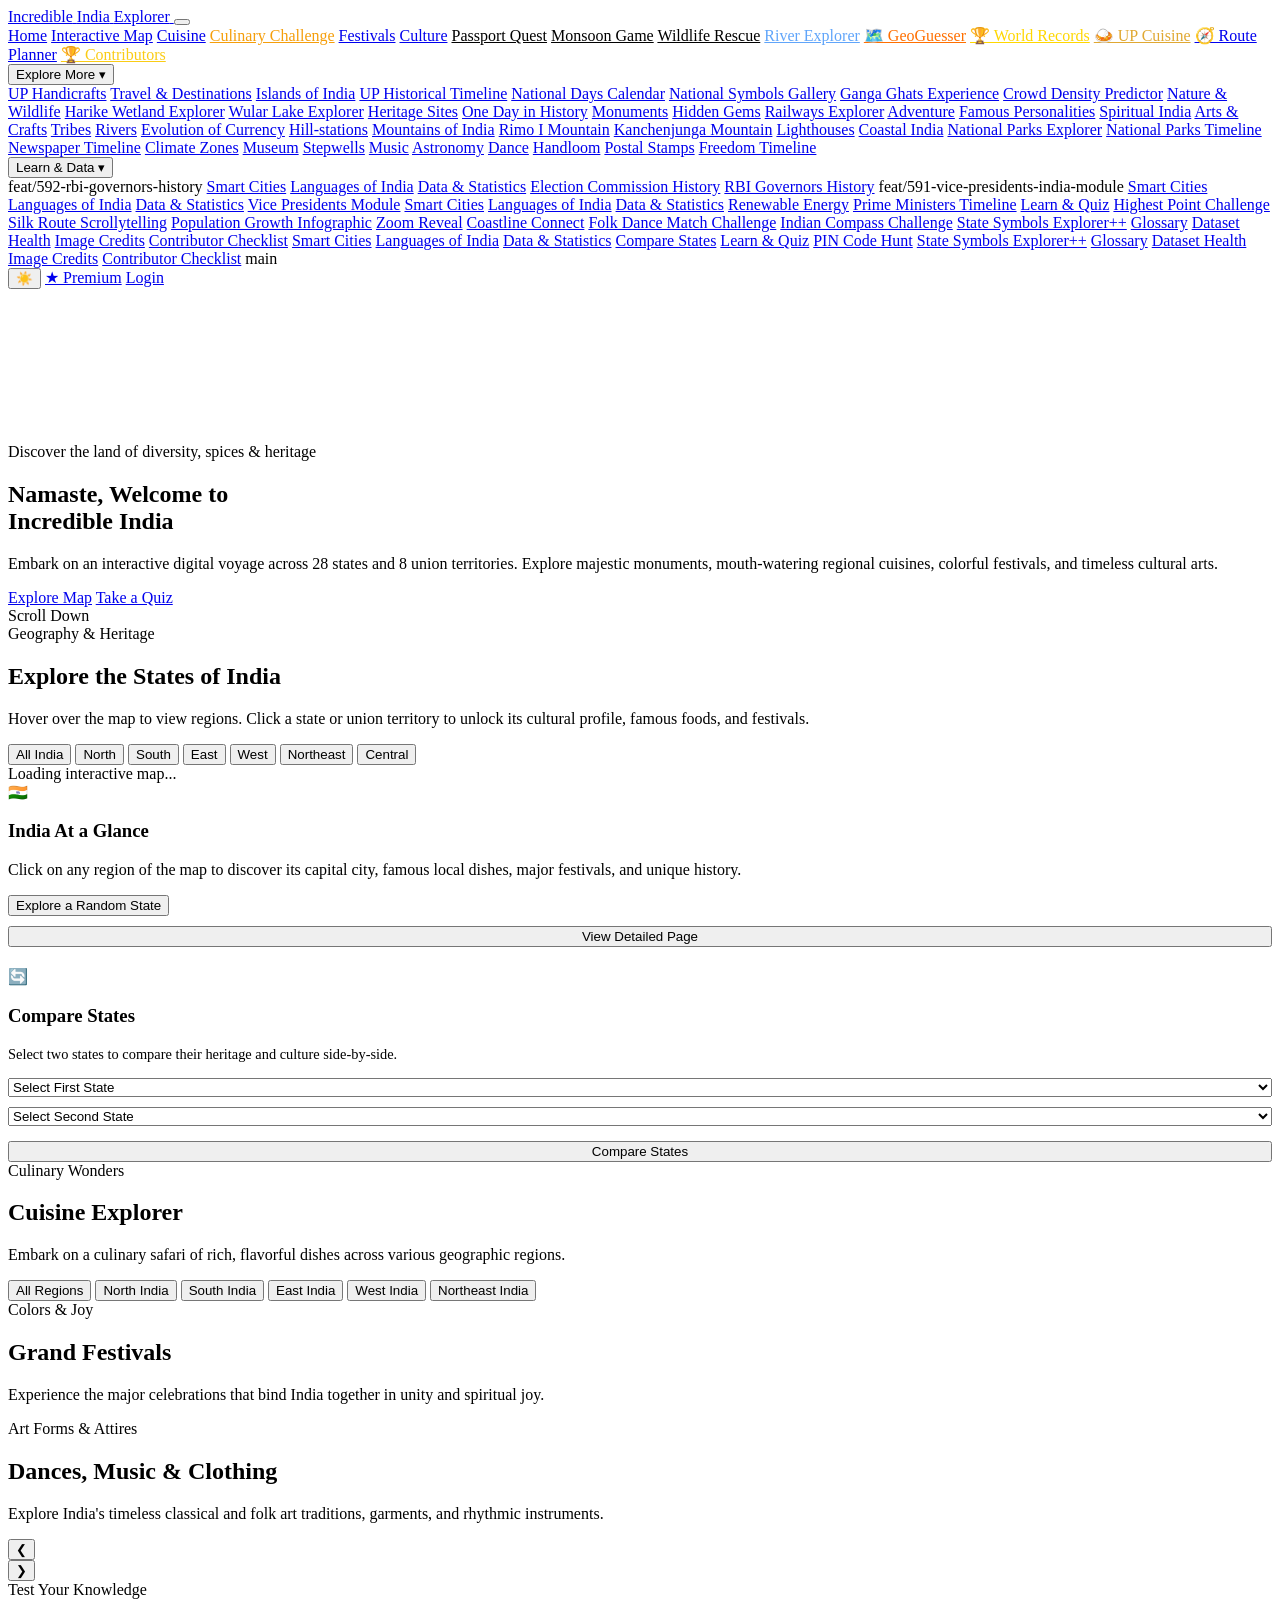
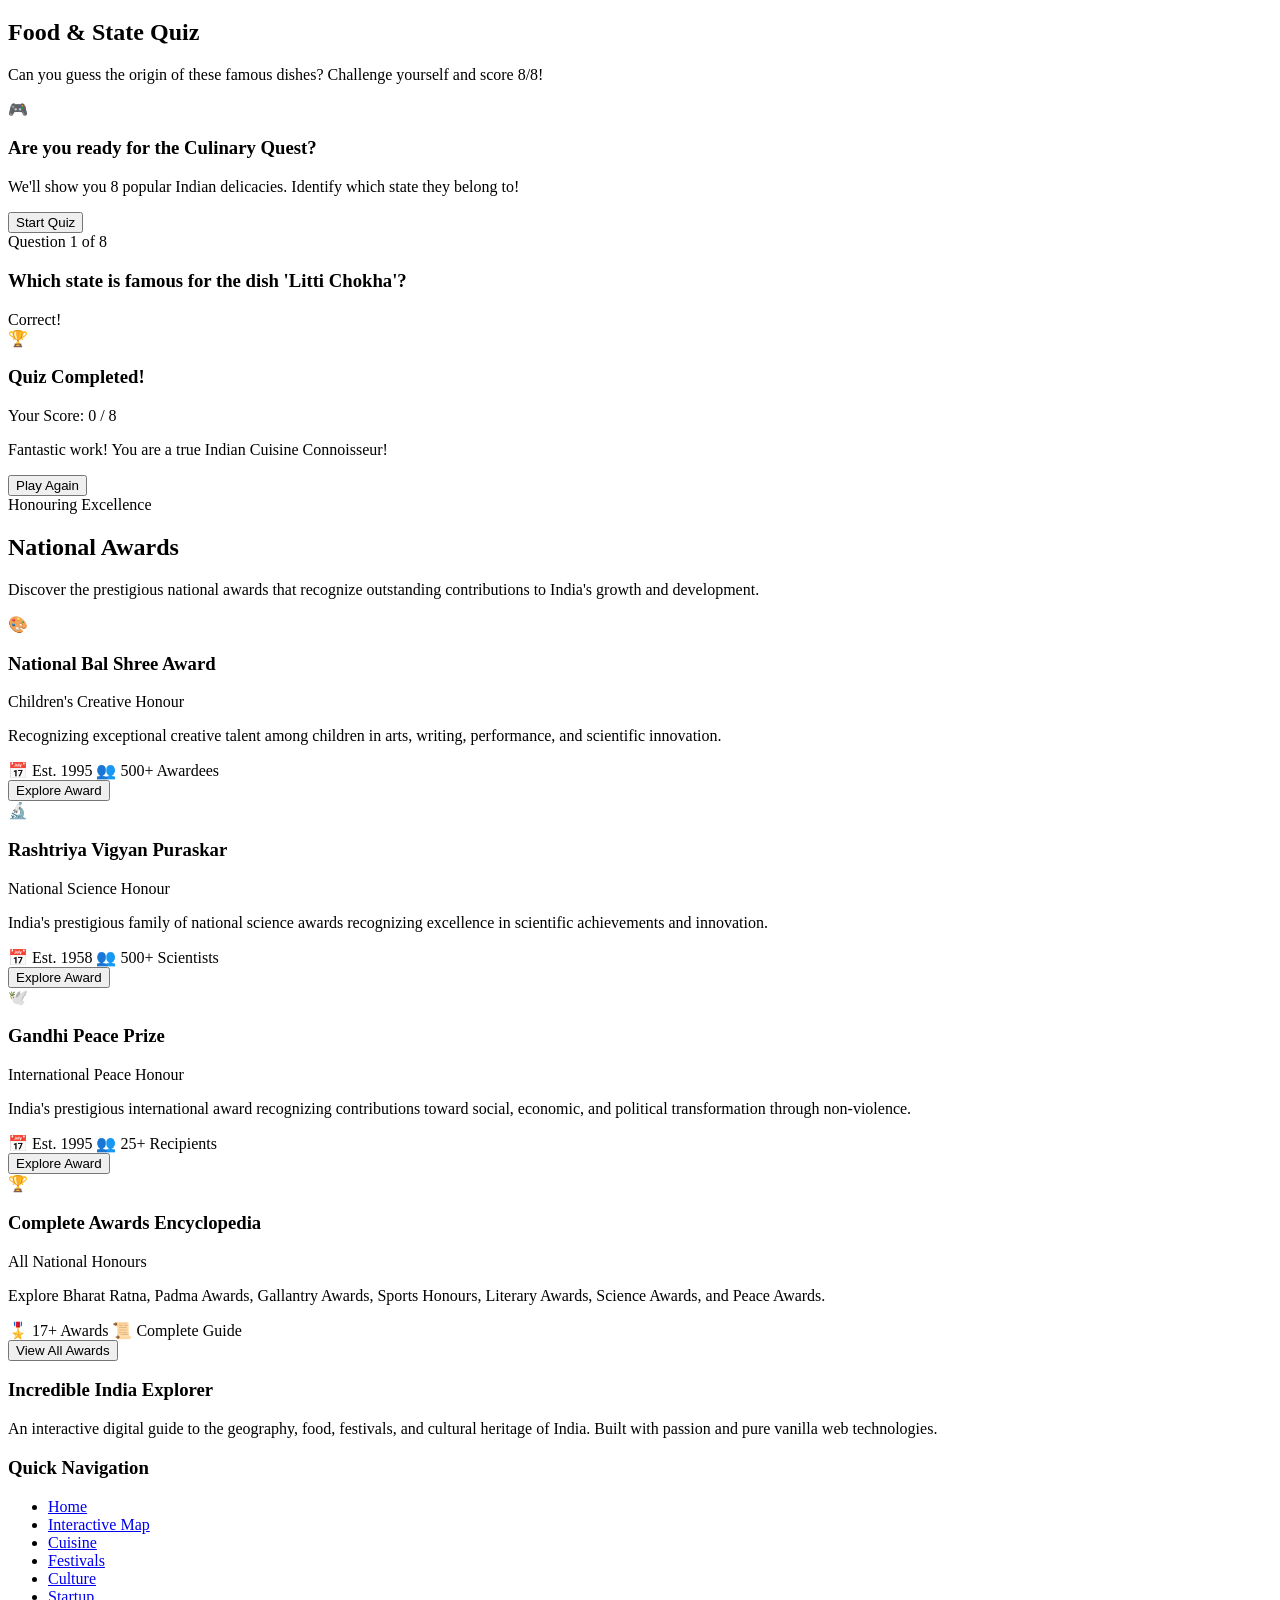
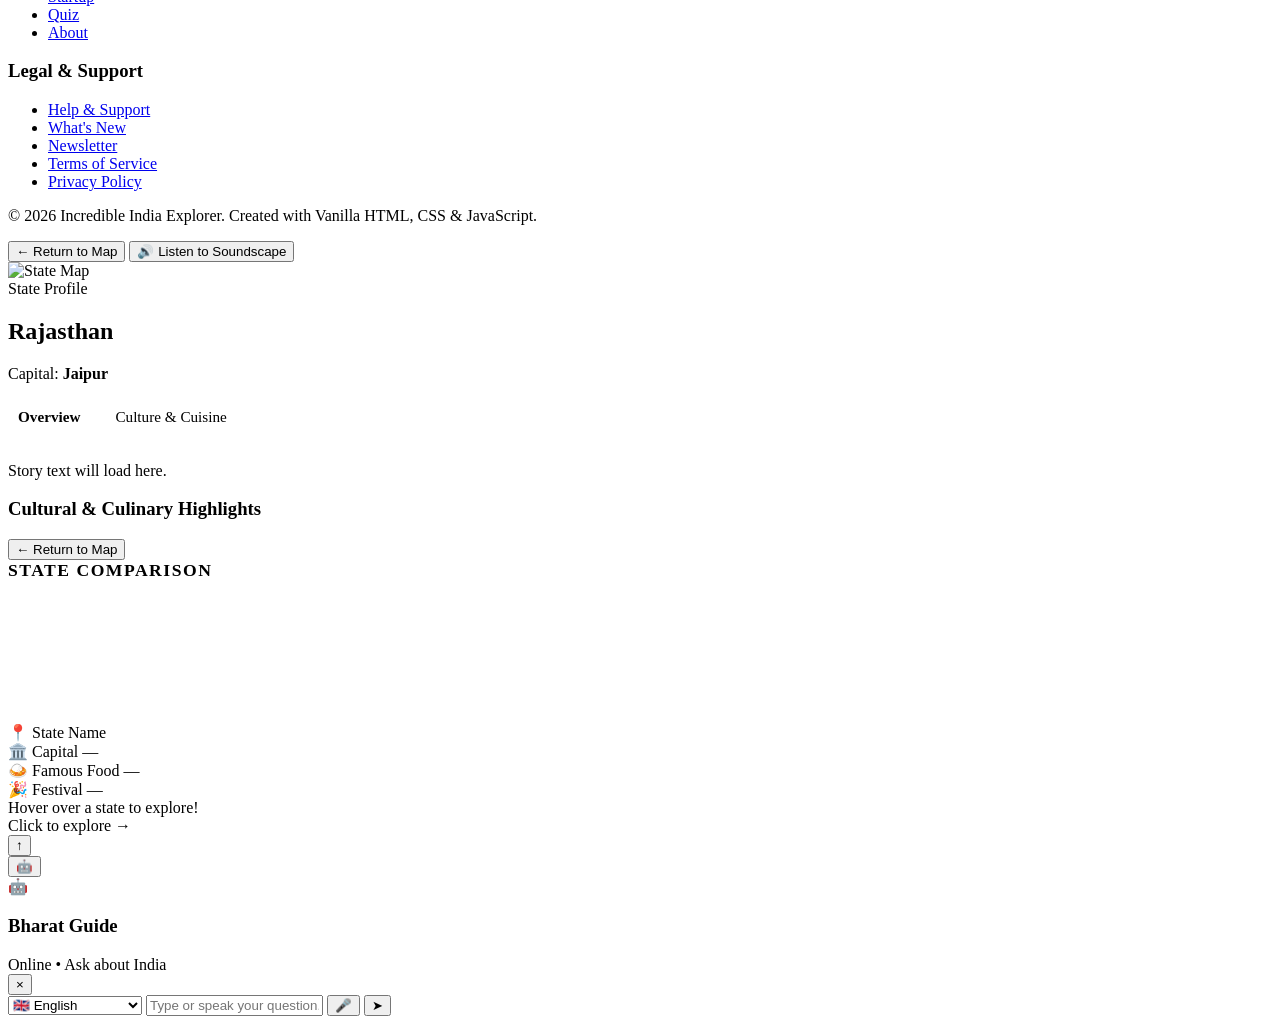
==== index.html @ 5913d721 "feat: Create Gandhi Peace Prize Explorer (#1117) - Created comprehensive Gandhi Peace Prize Explorer" ====
<!DOCTYPE html>
<html lang="en">

<head>
    <script>
        (function() {
            const theme = localStorage.getItem('theme') || 'dark';
            if (theme === 'light') {
                document.body.classList.add('light-theme');
            }
        })();
    </script>
    <meta charset="UTF-8">
    <meta name="viewport" content="width=device-width, initial-scale=1.0">
    <meta name="description"
        content="Incredible India Explorer - An interactive, animated digital tour of India's states, cuisines, festivals, dances, and vibrant culture.">
    <!-- Security headers (defense-in-depth for CSP, MIME sniffing, referrer) -->
    <meta http-equiv="Content-Security-Policy" content="
        default-src 'self';
        script-src 'self' 'unsafe-inline' https://www.gstatic.com https://*.gstatic.com https://www.googleapis.com;
        style-src 'self' 'unsafe-inline' https://fonts.googleapis.com;
        img-src 'self' https: data: blob:;
        font-src 'self' https://fonts.gstatic.com;
        connect-src 'self' https://identitytoolkit.googleapis.com https://*.googleapis.com https://www.googleapis.com;
        media-src 'self' https://assets.mixkit.co https:;
        worker-src 'self';
        frame-src 'self' https://*.google.com;
    ">
    <meta http-equiv="X-Content-Type-Options" content="nosniff">
    <meta http-equiv="Referrer-Policy" content="strict-origin-when-cross-origin">
    <link rel="apple-touch-icon" href="apple-touch-icon.png">
    <link rel="manifest" href="manifest.json">
    <link rel="stylesheet" href="js-modules/command-palette/command-palette.css">
    <style>
        .align-center { align-self: center; }
        .fw-600 { font-weight: 600; }
        /* SW Update Banner */
        .sw-update-banner {
            display: none;
            position: fixed;
            top: 0;
            left: 0;
            right: 0;
            z-index: 10000;
            background: linear-gradient(135deg, #1a1a2e, #16213e);
            border-bottom: 2px solid #ffb01f;
            padding: 12px 20px;
            text-align: center;
            font-family: 'Outfit', -apple-system, BlinkMacSystemFont, 'Segoe UI', sans-serif;
            box-shadow: 0 4px 20px rgba(0,0,0,0.5);
            transform: translateY(-100%);
            transition: transform 0.35s ease;
        }
        .sw-update-banner.visible {
            display: block;
            transform: translateY(0);
        }
        .sw-update-banner p {
            margin: 0 0 8px 0;
            color: #f1f1f1;
            font-size: 0.95rem;
        }
        .sw-update-banner .update-actions {
            display: flex;
            gap: 10px;
            justify-content: center;
            flex-wrap: wrap;
        }
        .sw-update-banner .btn-update {
            background: linear-gradient(135deg, #ff6f3c, #ff9f43);
            color: #fff;
            border: none;
            padding: 8px 20px;
            border-radius: 6px;
            font-weight: 600;
            font-size: 0.85rem;
            cursor: pointer;
            transition: transform 0.2s;
        }
        .sw-update-banner .btn-update:hover {
            transform: translateY(-1px);
        }
        .sw-update-banner .btn-dismiss {
            background: transparent;
            color: #a0a0a0;
            border: 1px solid rgba(255,255,255,0.15);
            padding: 8px 20px;
            border-radius: 6px;
            font-size: 0.85rem;
            cursor: pointer;
        }
        .sw-update-banner .btn-dismiss:hover {
            border-color: rgba(255,255,255,0.35);
            color: #f1f1f1;
        }
    </style>
    <style>
        /* Loading overlay for SPA page transitions */
        .app-loading-overlay {
            position: fixed;
            top: 0; left: 0; right: 0; bottom: 0;
            z-index: 9999;
            display: flex;
            align-items: center;
            justify-content: center;
            background: rgba(10, 18, 30, 0.7);
            backdrop-filter: blur(4px);
            -webkit-backdrop-filter: blur(4px);
            transition: opacity 0.3s ease;
        }
        .loading-spinner {
            position: relative;
            width: 60px;
            height: 60px;
            display: flex;
            align-items: center;
            justify-content: center;
        }
        .spinner-ring {
            position: absolute;
            border: 3px solid transparent;
            border-radius: 50%;
            animation: spinner-rotate 1.2s cubic-bezier(0.5, 0, 0.5, 1) infinite;
        }
        .spinner-ring-1 { width: 100%; height: 100%; border-top-color: #ff6f00; animation-delay: -0.45s; }
        .spinner-ring-2 { width: 75%; height: 75%; border-top-color: #ffab00; animation-delay: -0.3s; }
        .spinner-ring-3 { width: 50%; height: 50%; border-top-color: #ffd54f; animation-delay: -0.15s; }
        .spinner-text {
            position: absolute;
            font-size: 10px;
            font-weight: 600;
            color: #ffd54f;
            letter-spacing: 0.5px;
            text-transform: uppercase;
        }
        @keyframes spinner-rotate {
            0% { transform: rotate(0deg); }
            100% { transform: rotate(360deg); }
        }
        /* 404 / Error page styles */
        .not-found-page {
            min-height: 70vh;
            display: flex;
            align-items: center;
            justify-content: center;
            padding: 3rem 1.5rem;
            text-align: center;
        }
        .not-found-container {
            max-width: 560px;
        }
        .not-found-code {
            font-size: 6rem;
            font-weight: 800;
            line-height: 1;
            background: linear-gradient(135deg, #ff6f00, #ffab00, #ff6f00);
            -webkit-background-clip: text;
            -webkit-text-fill-color: transparent;
            background-clip: text;
            margin-bottom: 0.5rem;
        }
        .not-found-title {
            font-size: 1.75rem;
            font-weight: 700;
            margin: 0 0 0.75rem;
            color: var(--text-primary, #e0e0e0);
        }
        .not-found-message {
            font-size: 1rem;
            line-height: 1.6;
            color: var(--text-secondary, #a0a0a0);
            margin-bottom: 1.75rem;
        }
        .not-found-message strong {
            word-break: break-all;
        }
        .not-found-actions {
            display: flex;
            gap: 0.75rem;
            justify-content: center;
            flex-wrap: wrap;
            margin-bottom: 2rem;
        }
        .not-found-actions .btn {
            padding: 0.65rem 1.5rem;
            border-radius: 8px;
            font-weight: 600;
            font-size: 0.95rem;
            cursor: pointer;
            border: none;
            transition: transform 0.15s ease, box-shadow 0.15s ease;
        }
        .not-found-actions .btn:hover {
            transform: translateY(-1px);
            box-shadow: 0 4px 12px rgba(0,0,0,0.2);
        }
        .not-found-home-btn {
            background: linear-gradient(135deg, #ff6f00, #ffab00);
            color: #fff;
            text-decoration: none;
        }
        .not-found-search-btn {
            background: transparent;
            color: var(--text-primary, #e0e0e0);
            border: 1px solid var(--border-color, #444) !important;
        }
        .not-found-suggestions h3 {
            font-size: 1rem;
            font-weight: 600;
            margin: 0 0 0.75rem;
            color: var(--text-primary, #e0e0e0);
        }
        .not-found-links {
            display: flex;
            flex-wrap: wrap;
            gap: 0.5rem;
            justify-content: center;
        }
        .not-found-link {
            display: inline-block;
            padding: 0.4rem 0.85rem;
            border-radius: 6px;
            background: var(--card-bg, #1e1e2e);
            border: 1px solid var(--border-color, #333);
            color: var(--accent, #ffab00);
            text-decoration: none;
            font-size: 0.88rem;
            transition: background 0.15s ease, color 0.15s ease;
        }
        .not-found-link:hover {
            background: var(--accent, #ffab00);
            color: #fff;
        }
        /* Dark mode compatible - uses CSS variables */
        [data-theme="light"] .not-found-page {
            --text-primary: #222;
            --text-secondary: #555;
            --card-bg: #f5f5f5;
            --border-color: #ddd;
            --accent: #e65100;
        }
        .not-found-page {
            --text-primary: #e0e0e0;
            --text-secondary: #a0a0a0;
            --card-bg: #1e1e2e;
            --border-color: #333;
            --accent: #ffab00;
        }
    </style>
    <title>Incredible India Explorer</title>


    <!-- Open Graph / Social Meta Tags -->
    <meta property="og:title" content="Incredible India Explorer">
    <meta property="og:description" content="An interactive, animated digital tour of India's states, cuisines, festivals, dances, and vibrant culture.">
    <meta property="og:image" content="https://incredibleindiaexplorer.gov.in/assets/Brihadeeswara_Temple.png">
    <meta property="og:image:width" content="1200">
    <meta property="og:image:height" content="630">
    <meta property="og:url" content="https://incredibleindiaexplorer.gov.in/">
    <meta property="og:type" content="website">
    <meta property="og:site_name" content="Incredible India Explorer">
    <meta property="og:locale" content="en_IN">
    <!-- Twitter Card Meta Tags -->
    <meta name="twitter:card" content="summary_large_image">
    <meta name="twitter:title" content="Incredible India Explorer">
    <meta name="twitter:description" content="An interactive, animated digital tour of India's states, cuisines, festivals, dances, and vibrant culture.">
    <meta name="twitter:image" content="https://incredibleindiaexplorer.gov.in/assets/Brihadeeswara_Temple.png">
    <!-- Canonical URL -->
    <link rel="canonical" href="https://incredibleindiaexplorer.gov.in/">
    <!-- Google Fonts -->
    <link rel="preconnect" href="https://fonts.googleapis.com">
    <link rel="preconnect" href="https://fonts.gstatic.com" crossorigin>
    <link
        href="https://fonts.googleapis.com/css2?family=Outfit:wght@300;400;500;600;700;800&family=Playfair+Display:ital,wght@0,400;0,600;0,700;1,400&display=swap"
        rel="stylesheet">

    <!-- Custom Stylesheet -->
    <link rel="stylesheet" href="styles.css">
    <link rel="stylesheet" href="frontend/navbar-redesign/navbar.css">
    <style>
        .footer-credits-center { align-self: center; }
        .font-weight-600 { font-weight: 600; }
    </style>
</head>

<body>

    <!-- SW Update Available Banner -->
    <div id="sw-update-banner" class="sw-update-banner" role="alert" aria-live="polite">
        <p>A new version of Incredible India Explorer is available.</p>
        <div class="update-actions">
            <button id="btn-sw-update" class="btn-update">Update &amp; Reload</button>
            <button id="btn-sw-dismiss" class="btn-dismiss">Later</button>
        </div>
    </div>

    <!-- Sticky Navigation Bar -->
    <header class="navbar" id="navbar">
        <div class="nav-container">
            <a href="#home" class="nav-logo" id="nav-logo">
                <span class="saffron">Incredible</span>
                <span class="gold">India</span>
                <span class="green">Explorer</span>
            </a>
            <button class="menu-toggle" id="menu-toggle" aria-label="Toggle Menu">
                <span class="bar"></span>
                <span class="bar"></span>
                <span class="bar"></span>
            </button>
            <nav class="nav-menu" id="nav-menu">
                <a href="index.html#home" class="nav-link active" id="link-home">Home</a>
                <a href="index.html#map" class="nav-link" id="link-map">Interactive Map</a>
                <a href="frontend/cuisine/cuisine.html" class="nav-link" id="link-cuisine">Cuisine</a>
                <a href="culinary-game.html" class="nav-link" id="link-culinary" style="color: #f59e0b">Culinary Challenge</a>
                <a href="frontend/festivals/festivals.html" class="nav-link" id="link-festivals">Festivals</a>
                <a href="frontend/culture/culture.html" class="nav-link" id="link-culture">Culture</a>
                <a href="frontend/passport-quest/passport-quest.html" class="nav-link" id="link-passport" style="color: var(--saffron)">Passport Quest</a>
                <a href="frontend/monsoon-game/monsoon-game.html" class="nav-link" id="link-monsoon" style="color: var(--green)">Monsoon Game</a>
                <a href="frontend/wildlife-rescue/wildlife-rescue.html" class="nav-link" id="link-wildlife" style="color: var(--gold)">Wildlife Rescue</a>
                <a href="frontend/river-game/river-game.html" class="nav-link" id="link-river" style="color: #60a5fa">River Explorer</a>
                <a href="frontend/geo-guesser-india/index.html" class="nav-link" id="link-geo-guesser" style="color: #ff6f00">🗺️ GeoGuesser</a>
                <a href="frontend/world-records-india/index.html" class="nav-link" id="link-world-records" style="color: #ffd700">🏆 World Records</a>
                <a href="frontend/cuisine-discovery-hub/index.html" class="nav-link" id="link-cuisine-hub" style="color: #e0a832">🍛 UP Cuisine</a>
                <a class="nav-link" href="frontend/route-planner/route-planner.html">🧭 Route Planner</a>
                <a class="nav-link" href="frontend/contributors/contributors.html" style="color: #facc15">🏆 Contributors</a>
                 <div class="nav-dropdown">
                    <button class="nav-link dropdown-toggle" id="link-explore-more">Explore More ▾</button>
                    <div class="dropdown-menu">
                        <a href="frontend/handicrafts-showcase/index.html" class="dropdown-item"> UP Handicrafts</a>
                        <a href="frontend/travel/travel.html" class="dropdown-item">Travel & Destinations</a>
                        <a href="frontend/islands/islands.html" class="dropdown-item">Islands of India</a>
                        <a href="frontend/historical-timeline/index.html" class="dropdown-item"> UP Historical Timeline</a>
                        <a href="frontend/national-days-calendar/index.html" class="dropdown-item"> National Days Calendar</a>
                        <a href="frontend/national-symbols-gallery/national-symbols-gallery.html" class="dropdown-item">National Symbols Gallery</a>
                        <a href="frontend/ganga-ghats-experience/index.html" class="dropdown-item">Ganga Ghats Experience</a>
                        <a href="frontend/crowd-density/index.html" class="dropdown-item"> Crowd Density Predictor</a>
                        <a href="frontend/wildlife/wildlife.html" class="dropdown-item">Nature & Wildlife</a>
                        <a href="harike-wetland/harike-wetland.html" class="dropdown-item">Harike Wetland Explorer</a>
                        <a href="wular-lake/wular-lake.html" class="dropdown-item"> Wular Lake Explorer</a>
                        <a href="frontend/heritage/heritage.html" class="dropdown-item">Heritage Sites</a>
                        <a href="frontend/one-day-history/one-day-history.html" class="dropdown-item">One Day in History</a>
                        <a href="frontend/monuments/monuments.html" class="dropdown-item">Monuments</a>
                        <a href="frontend/hidden-gems/hidden-gems.html" class="dropdown-item">Hidden Gems</a>
                        <a href="frontend/railways/railways.html" class="dropdown-item">Railways Explorer</a>
                        <a href="frontend/adventure/adventure.html" class="dropdown-item">Adventure</a>
                        <a href="frontend/personalities/personalities.html" class="dropdown-item">Famous Personalities</a>
                        <a href="frontend/spiritual/spiritual.html" class="dropdown-item">Spiritual India</a>
                        <a href="frontend/arts-crafts/arts-crafts.html" class="dropdown-item">Arts & Crafts</a>
                        <a href="frontend/tribes/tribes.html" class="dropdown-item">Tribes</a>
                        <a href="frontend/river/river.html" class="dropdown-item">Rivers</a>
                        <a href="frontend/coin/coin.html" class="dropdown-item">Evolution of Currency</a>
                        <a href="frontend/hill-stations/hill-stations.html" class="dropdown-item">Hill-stations</a>
                        <a href="frontend/mountains/index.html" class="dropdown-item">Mountains of India</a>
                        <a href="frontend/rimo-i/rimo-i.html" class="dropdown-item">Rimo I Mountain</a>
                        <a href="frontend/kanchenjunga/kanchenjunga.html" class="dropdown-item">Kanchenjunga Mountain</a>
                        <a href="frontend/lighthouses/lighthouses.html" class="dropdown-item">Lighthouses</a>
                        <a href="frontend/coastal-india/coastal-india.html" class="dropdown-item">Coastal India</a>
                        <a href="frontend/national-parks-explorer/index.html" class="dropdown-item">National Parks Explorer</a>
                        <a href="frontend/national-parks-timeline/national-parks-timeline.html" class="dropdown-item">National Parks Timeline</a>
                        <a href="frontend/newspaper-archives/index.html" class="dropdown-item">Newspaper Timeline</a>
                        <a href="frontend/climate-zones/climate-zones.html" class="dropdown-item">Climate Zones</a>
                        <a href="museums.html" class="dropdown-item">Museum</a>
                        <a href="frontend/stepwells/stepwells.html" class="dropdown-item">Stepwells</a>
                        <a href="frontend/music/music.html" class="dropdown-item">Music</a>
                        <a href="frontend/astronomy/astronomy.html" class="dropdown-item">Astronomy</a>
                        <a href="frontend/dance/dance.html" class="dropdown-item">Dance</a>
                        <a href="frontend/handloom/index.html" class="dropdown-item">Handloom</a>
                        <a href="frontend/postal-stamps/index.html" class="dropdown-item">Postal Stamps</a>
                        <a href="frontend/freedom-timeline/index.html" class="dropdown-item">Freedom Timeline</a>
                    </div>
                </div>
                <div class="nav-dropdown">
                    <button class="nav-link dropdown-toggle" id="link-learn-data">Learn & Data ▾</button>
                    <div class="dropdown-menu">
 feat/592-rbi-governors-history
                        <a href="smart-cities.html" class="dropdown-item">Smart Cities</a>
                        <a href="languages.html" class="dropdown-item">Languages of India</a>
                        <a href="data-india.html" class="dropdown-item">Data & Statistics</a>
                        <a href="governance/election-commission/index.html" class="dropdown-item">Election Commission History</a>
                        <a href="economy/rbi-governors/index.html" class="dropdown-item">RBI Governors History</a>
 feat/591-vice-presidents-india-module
                        <a href="smart-cities.html" class="dropdown-item">Smart Cities</a>
                        <a href="languages.html" class="dropdown-item">Languages of India</a>
                        <a href="data-india.html" class="dropdown-item">Data & Statistics</a>
                        <a href="governance/vice-presidents/index.html" class="dropdown-item">Vice Presidents Module</a>

                        <a href="smart-cities.html" class="dropdown-item">Smart Cities</a>
                        <a href="languages.html" class="dropdown-item">Languages of India</a>
                        <a href="data-india.html" class="dropdown-item">Data & Statistics</a>
                        <a href="renewable-energy.html" class="dropdown-item">Renewable Energy</a>
                        <a href="governance/prime-ministers/index.html" class="dropdown-item">Prime Ministers Timeline</a>
                        <a href="learn.html" class="dropdown-item">Learn & Quiz</a>
            <a href="frontend/highest-point-challenge/index.html" class="dropdown-item">Highest Point Challenge</a>
            <a href="frontend/silk-route-scrollytelling/index.html" class="dropdown-item">Silk Route Scrollytelling</a>
            <a href="frontend/population-growth/index.html" class="dropdown-item">Population Growth Infographic</a>
            <a href="frontend/zoom-reveal/index.html" class="dropdown-item">Zoom Reveal</a>
            <a href="frontend/coastline-connect/index.html" class="dropdown-item">Coastline Connect</a>
            <a href="frontend/folk-dance-match/index.html" class="dropdown-item">Folk Dance Match Challenge</a>
            <a href="frontend/compass-challenge/index.html" class="dropdown-item">Indian Compass Challenge</a>
            <a href="state-symbols.html" class="dropdown-item">State Symbols Explorer++</a>
            <a href="glossary.html" class="dropdown-item">Glossary</a>
            <a href="dataset-health.html" class="dropdown-item">Dataset Health</a>
            <a href="image-credits.html" class="dropdown-item">Image Credits</a>
            <a href="contributor-checklist.html" class="dropdown-item">Contributor Checklist</a>

                        <a href="frontend/smart-cities/smart-cities.html" class="dropdown-item">Smart Cities</a>
                        <a href="frontend/languages/languages.html" class="dropdown-item">Languages of India</a>
                        <a href="frontend/data-india/data-india.html" class="dropdown-item">Data & Statistics</a>
                        <a href="compare.html" class="dropdown-item">Compare States</a>
                        <a href="frontend/learn/learn.html" class="dropdown-item">Learn & Quiz</a>
                        <a href="frontend/pincode-hunt/index.html" class="dropdown-item">PIN Code Hunt</a>
                        <a href="frontend/state-symbols/state-symbols.html" class="dropdown-item">State Symbols Explorer++</a>
                        <a href="frontend/glossary/glossary.html" class="dropdown-item">Glossary</a>
                        <a href="frontend/dataset-health/dataset-health.html" class="dropdown-item">Dataset Health</a>
                        <a href="frontend/image-credits/image-credits.html" class="dropdown-item">Image Credits</a>
                        <a href="frontend/contributor-checklist/contributor-checklist.html" class="dropdown-item">Contributor Checklist</a>
 main
                    </div>
                </div>
                <button id="theme-toggle" class="btn-theme-toggle" aria-label="Toggle Dark/Light Mode" title="Toggle Light Mode">☀️</button>
                <a href="frontend/premium/premium.html" class="nav-link premium-link">★ Premium</a>
                <a href="login.html" class="nav-link" id="link-login">Login</a>

            </nav>
        </div>
    </header>

    <!-- Loading Overlay (shown during SPA page transitions) -->
    <div id="app-loading-overlay" class="app-loading-overlay" style="display:none;" role="status" aria-live="polite">
        <div class="loading-spinner">
            <div class="spinner-ring spinner-ring-1"></div>
            <div class="spinner-ring spinner-ring-2"></div>
            <div class="spinner-ring spinner-ring-3"></div>
            <div class="spinner-text">Loading...</div>
        </div>
    </div>

    <!-- Main Content -->
    <main id="app-root">

        <!-- Hero Section -->
        <section id="home" class="hero-section scroll-section">
            <video autoplay muted loop class="hero-video" poster="assets/hero_banner.png">
                <source
                    src="https://assets.mixkit.co/videos/preview/mixkit-landscape-of-mountains-and-a-lake-at-sunset-31514-large.mp4"
                    type="video/mp4">
            </video>
            <div class="hero-overlay"></div>
            <div class="hero-content">
                <span class="hero-tagline animate-fade-in">Discover the land of diversity, spices & heritage</span>
                <h1 class="hero-title animate-slide-up">Namaste, Welcome to <br><span class="highlight">Incredible
                        India</span></h1>
                <p class="hero-description animate-fade-in-delayed">
                    Embark on an interactive digital voyage across 28 states and 8 union territories. Explore majestic
                    monuments, mouth-watering regional cuisines, colorful festivals, and timeless cultural arts.
                </p>
                <div class="hero-buttons animate-fade-in-delayed">
                    <a href="#map" class="btn btn-primary" id="btn-explore-map">Explore Map</a>
                    <a href="#quiz" class="btn btn-secondary" id="btn-start-quiz-hero">Take a Quiz</a>
                </div>
            </div>
            <div class="hero-scroll-indicator">
                <span>Scroll Down</span>
                <div class="mouse-icon">
                    <div class="wheel"></div>
                </div>
            </div>
        </section>

        <!-- Map Section -->
        <section id="map" class="map-section scroll-section fade-in-section">
            <div class="section-container">
                <div class="section-header">
                    <span class="section-badge">Geography & Heritage</span>
                    <h2>Explore the States of India</h2>
                    <p class="section-subtitle">Hover over the map to view regions. Click a state or union territory to
                        unlock its cultural profile, famous foods, and festivals.</p>
                </div>

                <!-- Map Region Highlight Toolbar -->
                <div class="map-region-filter" id="map-region-filter">
                    <button class="map-filter-btn active" data-region="all">All India</button>
                    <button class="map-filter-btn" data-region="north">North</button>
                    <button class="map-filter-btn" data-region="south">South</button>
                    <button class="map-filter-btn" data-region="east">East</button>
                    <button class="map-filter-btn" data-region="west">West</button>
                    <button class="map-filter-btn" data-region="northeast">Northeast</button>
                    <button class="map-filter-btn" data-region="central">Central</button>
                </div>

                <div class="map-wrapper">
                    <!-- Interactive Map Container -->
                    <div class="map-container" id="map-container">
                        <!-- SVG map injected here by app.js -->
                        <div class="map-loading" id="map-loading">Loading interactive map...</div>
                    </div>

                    <!-- Quick Info Panel / Map Controls -->
                    <div class="map-sidebar">
                        <div class="info-card default-info" id="quick-info-panel">
                            <div id="info-panel-content">
                                <div class="info-card-header">
                                    <div class="icon-circle">🇮🇳</div>
                                    <h3>India At a Glance</h3>
                                </div>
                                <p class="info-card-text">
                                    Click on any region of the map to discover its capital city, famous local dishes,
                                    major festivals, and unique history.
                                </p>
                            </div>
                            <div class="map-action-box">
                                <button class="btn btn-gold ripple" id="btn-random-state">Explore a Random State</button>
                                <button class="btn btn-gold ripple hidden" id="btn-sidebar-view-more" style="margin-top: 10px; width: 100%;">View Detailed Page</button>
                            </div>
                        </div>

                        <!-- State Comparison Tool Card -->
                        <div class="info-card comparison-card" id="state-comparison-card" style="margin-top: 20px;">
                            <div class="info-card-header">
                                <div class="icon-circle">🔄</div>
                                <h3>Compare States</h3>
                            </div>
                            <p class="info-card-text" style="font-size: 0.9rem; margin-bottom: 15px;">Select two states to compare their heritage and culture side-by-side.</p>
                            <div style="display: flex; flex-direction: column; gap: 10px; margin-bottom: 15px;">
                                <select id="compare-state-a" class="compare-select">
                                    <option value="" disabled selected>Select First State</option>
                                </select>
                                <select id="compare-state-b" class="compare-select">
                                    <option value="" disabled selected>Select Second State</option>
                                </select>
                            </div>
                            <button class="btn btn-gold ripple" id="btn-compare-states" style="width: 100%;">Compare States</button>
                        </div>
                    </div>
                </div>
        </section>

        <!-- Cuisine Explorer Section -->
        <section id="cuisine" class="cuisine-section scroll-section fade-in-section">
            <div class="section-container">
                <div class="section-header">
                    <span class="section-badge">Culinary Wonders</span>
                    <h2>Cuisine Explorer</h2>
                    <p class="section-subtitle">Embark on a culinary safari of rich, flavorful dishes across various
                        geographic regions.</p>
                </div>

                <!-- Region Filter Tabs -->
                <div class="tab-container">
                    <button class="tab-btn active" data-region="all" id="tab-all">All Regions</button>
                    <button class="tab-btn" data-region="north" id="tab-north">North India</button>
                    <button class="tab-btn" data-region="south" id="tab-south">South India</button>
                    <button class="tab-btn" data-region="east" id="tab-east">East India</button>
                    <button class="tab-btn" data-region="west" id="tab-west">West India</button>
                    <button class="tab-btn" data-region="northeast" id="tab-northeast">Northeast India</button>
                </div>

                <!-- Cuisine Cards Grid -->
                <div class="cuisine-grid" id="cuisine-grid">
                    <!-- Dynamic cuisine cards injected here by app.js -->
                </div>
            </div>
        </section>

        <!-- Festivals Section -->
        <section id="festivals" class="festivals-section scroll-section fade-in-section">
            <div class="section-container">
                <div class="section-header">
                    <span class="section-badge">Colors & Joy</span>
                    <h2>Grand Festivals</h2>
                    <p class="section-subtitle">Experience the major celebrations that bind India together in unity and
                        spiritual joy.</p>
                </div>

                <!-- Festivals Scrollable Timeline / Cards -->
                <div class="festival-timeline" id="festival-timeline">
                    <!-- Dynamic festival cards injected here by app.js -->
                </div>
            </div>
        </section>

        <!-- Culture Section -->
        <section id="culture" class="culture-section scroll-section fade-in-section">
            <div class="section-container">
                <div class="section-header">
                    <span class="section-badge">Art Forms & Attires</span>
                    <h2>Dances, Music & Clothing</h2>
                    <p class="section-subtitle">Explore India's timeless classical and folk art traditions, garments,
                        and rhythmic instruments.</p>
                </div>

                <!-- Custom Slider Outer -->
                <div class="slider-wrapper">
                    <button class="slider-control prev" id="slider-prev" aria-label="Previous Slide">&#10094;</button>

                    <div class="slider-container" id="slider-container">
                        <div class="slider-track" id="slider-track">
                            <!-- Dynamic culture cards injected here by app.js -->
                        </div>
                    </div>

                    <button class="slider-control next" id="slider-next" aria-label="Next Slide">&#10095;</button>
                </div>

                <!-- Slider Navigation Dots -->
                <div class="slider-dots" id="slider-dots">
                    <!-- Dynamic dots injected here by app.js -->
                </div>
            </div>
        </section>

        <!-- Quiz Section -->
        <section id="quiz" class="quiz-section scroll-section fade-in-section">
            <div class="section-container">
                <div class="section-header">
                    <span class="section-badge">Test Your Knowledge</span>
                    <h2>Food & State Quiz</h2>
                    <p class="section-subtitle">Can you guess the origin of these famous dishes? Challenge yourself and
                        score 8/8!</p>
                </div>

                <div class="quiz-card" id="quiz-card">
                    <!-- Quiz Intro Screen -->
                    <div class="quiz-screen" id="quiz-intro-screen">
                        <div class="quiz-icon">🎮</div>
                        <h3>Are you ready for the Culinary Quest?</h3>
                        <p>We'll show you 8 popular Indian delicacies. Identify which state they belong to!</p>
                        <button class="btn btn-primary ripple" id="btn-start-quiz">Start Quiz</button>
                    </div>

                    <!-- Quiz Question Screen -->
                    <div class="quiz-screen hidden" id="quiz-question-screen">
                        <div class="quiz-progress-bar-wrapper">
                            <div class="quiz-progress-text">Question <span id="current-q-num">1</span> of 8</div>
                            <div class="quiz-progress-bar">
                                <div class="quiz-progress-fill" id="quiz-progress-fill"></div>
                            </div>
                        </div>

                        <h3 class="quiz-question" id="quiz-question-text">Which state is famous for the dish 'Litti
                            Chokha'?</h3>

                        <div class="quiz-options-grid" id="quiz-options-grid">
                            <!-- Dynamic options buttons injected here by app.js -->
                        </div>

                        <div class="quiz-feedback hidden" id="quiz-feedback">
                            <div class="feedback-icon" id="feedback-icon"></div>
                            <div class="feedback-text" id="feedback-text">Correct!</div>
                        </div>
                    </div>

                    <!-- Quiz Result Screen -->
                    <div class="quiz-screen hidden" id="quiz-result-screen">
                        <div class="quiz-icon" id="quiz-result-icon">🏆</div>
                        <h3>Quiz Completed!</h3>
                        <div class="quiz-score-display">
                            Your Score: <span id="quiz-final-score">0</span> / 8
                        </div>
                        <p id="quiz-result-message">Fantastic work! You are a true Indian Cuisine Connoisseur!</p>
                        <button class="btn btn-primary ripple" id="btn-restart-quiz">Play Again</button>
                    </div>
                </div>
            </div>
        </section>

        <!-- National Awards Section -->
        <section id="awards" class="awards-section scroll-section fade-in-section">
            <div class="section-container">
                <div class="section-header">
                    <span class="section-badge">Honouring Excellence</span>
                    <h2>National Awards</h2>
                    <p class="section-subtitle">Discover the prestigious national awards that recognize outstanding contributions to India's growth and development.</p>
                </div>

                <div class="awards-grid">
                    <!-- National Bal Shree Award Card -->
                    <div class="award-card glass-card" onclick="window.location.href='frontend/national-bal-shree-award-explorer/index.html'">
                        <div class="award-card-icon">🎨</div>
                        <h3>National Bal Shree Award</h3>
                        <p class="award-category">Children's Creative Honour</p>
                        <p class="award-description">Recognizing exceptional creative talent among children in arts, writing, performance, and scientific innovation.</p>
                        <div class="award-stats">
                            <span class="award-stat">📅 Est. 1995</span>
                            <span class="award-stat">👥 500+ Awardees</span>
                        </div>
                        <button class="btn btn-outline award-btn">Explore Award</button>
                    </div>

                    <!-- Rashtriya Vigyan Puraskar Card -->
                    <div class="award-card glass-card" onclick="window.location.href='frontend/rashtriya-vigyan-puraskar-explorer/index.html'">
                        <div class="award-card-icon">🔬</div>
                        <h3>Rashtriya Vigyan Puraskar</h3>
                        <p class="award-category">National Science Honour</p>
                        <p class="award-description">India's prestigious family of national science awards recognizing excellence in scientific achievements and innovation.</p>
                        <div class="award-stats">
                            <span class="award-stat">📅 Est. 1958</span>
                            <span class="award-stat">👥 500+ Scientists</span>
                        </div>
                        <button class="btn btn-outline award-btn">Explore Award</button>
                    </div>

                    <!-- Gandhi Peace Prize Card -->
                    <div class="award-card glass-card" onclick="window.location.href='frontend/gandhi-peace-prize-explorer/index.html'">
                        <div class="award-card-icon">🕊️</div>
                        <h3>Gandhi Peace Prize</h3>
                        <p class="award-category">International Peace Honour</p>
                        <p class="award-description">India's prestigious international award recognizing contributions toward social, economic, and political transformation through non-violence.</p>
                        <div class="award-stats">
                            <span class="award-stat">📅 Est. 1995</span>
                            <span class="award-stat">👥 25+ Recipients</span>
                        </div>
                        <button class="btn btn-outline award-btn">Explore Award</button>
                    </div>

                    <!-- Other Awards Card -->
                    <div class="award-card glass-card" onclick="window.location.href='frontend/national-awards/national-awards.html'">
                        <div class="award-card-icon">🏆</div>
                        <h3>Complete Awards Encyclopedia</h3>
                        <p class="award-category">All National Honours</p>
                        <p class="award-description">Explore Bharat Ratna, Padma Awards, Gallantry Awards, Sports Honours, Literary Awards, Science Awards, and Peace Awards.</p>
                        <div class="award-stats">
                            <span class="award-stat">🎖️ 17+ Awards</span>
                            <span class="award-stat">📜 Complete Guide</span>
                        </div>
                        <button class="btn btn-outline award-btn">View All Awards</button>
                    </div>
                </div>
            </div>
        </section>

    </main>

    <!-- Footer -->
    <footer class="footer">
        <div class="footer-container">
            <div class="footer-brand">
                <h3>Incredible India Explorer</h3>
                <p>An interactive digital guide to the geography, food, festivals, and cultural heritage of India. Built
                    with passion and pure vanilla web technologies.</p>
            </div>
            <div class="footer-links">
                <h3>Quick Navigation</h3>
                <ul>
                    <li><a href="index.html#home">Home</a></li>
                    <li><a href="index.html#map">Interactive Map</a></li>
                    <li><a href="frontend/cuisine/cuisine.html">Cuisine</a></li>
                    <li><a href="frontend/festivals/festivals.html">Festivals</a></li>
                    <li><a href="frontend/culture/culture.html">Culture</a></li>
                    <li><a href="frontend/startup/startup.html">Startup</a></li>
                    <li><a href="index.html#quiz">Quiz</a></li>
                    <li><a href="frontend/about/about.html">About</a></li>
                </ul>
            </div>
            
            <div class="footer-links">
                <h3>Legal & Support</h3>
                <ul>
                    <li><a href="support.html">Help & Support</a></li>
                    <li><a href="changelog.html">What's New</a></li>
                    <li><a href="newsletter.html">Newsletter</a></li>
                    <li><a href="terms.html">Terms of Service</a></li>
                    <li><a href="privacy.html">Privacy Policy</a></li>
                </ul>
            </div>
        </div>
        <div class="footer-credits footer-credits-center">
            <p>&copy; 2026 Incredible India Explorer. Created with Vanilla HTML, CSS & JavaScript.</p>
        </div>
    </footer>

    <!-- Animated Story Immersive Overlay Panel for States -->
    <div class="story-overlay" id="state-story-overlay">
        <!-- Controls Header: Close overlay & Audio Toggle -->
        <div class="story-controls-header">
            <button class="story-back-btn" id="state-story-back-btn">
                <span class="arrow">&larr;</span> Return to Map
            </button>
            <button class="story-audio-btn" id="state-story-audio-btn">
                <span class="audio-icon">🔊</span> Listen to Soundscape
            </button>
        </div>

        <!-- Overlay Split Grid -->
        <div class="story-split-grid">
            <!-- Left Side: Interactive Animation Canvas -->
            <div class="story-canvas" id="state-story-canvas">
                <div class="canvas-visual-frame">
                    <img id="state-story-img" src="" alt="State Map">
                    <div id="state-svg-container">
                        <!-- The SVG path of the state will be injected here -->
                    </div>
                    <!-- Dynamic particles container -->
                    <div class="canvas-particles" id="state-canvas-particles"></div>
                    <!-- Custom CSS shapes container -->
                    <div class="canvas-shape-container" id="state-canvas-shape-container"></div>
                </div>
            </div>

            <!-- Right Side: Storytelling Text Container -->
            <div class="story-content-panel">
                <div class="story-content-scroll">
                    <span class="story-subtitle" id="state-story-subtitle">State Profile</span>
                    <h2 class="story-title" id="state-story-title">Rajasthan</h2>

                    <p class="modal-capital-line">
                        Capital: <span id="state-story-capital" class="gold font-weight-600">Jaipur</span>
                    </p>

                    <!-- Saffron-white-green horizontal accent bar -->
                    <div class="story-accent-bar">
                        <span class="saffron-dot"></span>
                        <span class="white-dot"></span>
                        <span class="green-dot"></span>
                    </div>

                    <!-- State Overlay Tab Switcher -->
                    <div class="state-overlay-tabs" id="state-overlay-tabs" style="display: flex; gap: 15px; margin: 20px 0; border-bottom: 1px solid rgba(255, 255, 255, 0.1); padding-bottom: 10px;">
                        <button class="state-tab-btn active" data-tab="overview" style="background: none; border: none; color: var(--primary-gold); font-weight: bold; cursor: pointer; font-family: var(--font-family); font-size: 0.95rem; padding: 5px 10px;">Overview</button>
                        <button class="state-tab-btn" data-tab="highlights" style="background: none; border: none; color: var(--muted-text); font-weight: normal; cursor: pointer; font-family: var(--font-family); font-size: 0.95rem; padding: 5px 10px;">Culture & Cuisine</button>
                    </div>

                    <!-- Tab Panel: Overview -->
                    <div class="state-tab-panel" id="state-tab-overview">
                        <div class="story-text-container">
                            <p class="story-paragraph drop-cap" id="state-story-main-text">
                                Story text will load here.
                            </p>
                        </div>
                    </div>

                    <!-- Tab Panel: Highlights -->
                    <div class="state-tab-panel hidden" id="state-tab-highlights">
                        <!-- Highlights Box -->
                        <div class="story-highlights-box" style="margin-top: 0;">
                            <h3>Cultural & Culinary Highlights</h3>
                            <div class="highlights-grid" id="state-story-highlights-grid">
                                <!-- Injected by JS -->
                            </div>
                        </div>
                    </div>
                </div>
            </div>
        </div>
    </div>

    <!-- State Comparison Overlay Panel -->
    <div class="story-overlay" id="state-comparison-overlay">
        <div class="story-controls-header">
            <button class="story-back-btn" id="comparison-back-btn">
                <span class="arrow">&larr;</span> Return to Map
            </button>
            <h3 style="margin: 0; color: var(--primary-gold); font-family: var(--font-family); font-weight: 700; letter-spacing: 1.5px; text-transform: uppercase; font-size: 1.1rem;">State Comparison</h3>
        </div>

        <div class="comparison-split-grid" style="display: grid; grid-template-columns: 1fr 1fr; gap: 30px; padding: 40px; box-sizing: border-box; height: calc(100% - 60px); overflow-y: auto;">
            <!-- State A Details -->
            <div class="comparison-column glass-card" id="comparison-column-a" style="padding: 30px; border-radius: 16px; border: 1px solid rgba(255, 255, 255, 0.08); background: rgba(255, 255, 255, 0.02); backdrop-filter: blur(10px);">
                <!-- Populated by JS -->
            </div>
            
            <!-- State B Details -->
            <div class="comparison-column glass-card" id="comparison-column-b" style="padding: 30px; border-radius: 16px; border: 1px solid rgba(255, 255, 255, 0.08); background: rgba(255, 255, 255, 0.02); backdrop-filter: blur(10px);">
                <!-- Populated by JS -->
            </div>
        </div>
    </div>

    <!-- Floating Map Tooltip (Rich Interactive Card) -->
    <div class="map-tooltip" id="map-tooltip">
        <div class="tooltip-header">
            <span class="tooltip-icon">📍</span>
            <span class="tooltip-state-name" id="tooltip-state-name">State Name</span>
        </div>
        <div class="tooltip-divider"></div>
        <div class="tooltip-details">
            <div class="tooltip-row">
                <span class="tooltip-label">🏛️ Capital</span>
                <span class="tooltip-value" id="tooltip-capital">—</span>
            </div>
            <div class="tooltip-row">
                <span class="tooltip-label">🍛 Famous Food</span>
                <span class="tooltip-value" id="tooltip-food">—</span>
            </div>
            <div class="tooltip-row">
                <span class="tooltip-label">🎉 Festival</span>
                <span class="tooltip-value" id="tooltip-festival">—</span>
            </div>
        </div>
        <div class="tooltip-footer" id="tooltip-description">
            Hover over a state to explore!
        </div>
        <div class="tooltip-cta">Click to explore →</div>
    </div>

    <!-- Toast Notification Container -->
    <div id="app-toast-container" class="app-toast-container" aria-live="polite" aria-relevant="additions removals"></div>

    <!-- Scroll To Top Button -->
    <button class="btn-scroll-top" id="btn-scroll-top" aria-label="Scroll to Top">&#8593;</button>

    <!-- Bharat Guide AI FAB & Chat Window -->
    <div class="bharat-guide-container">
        <!-- Floating Action Button -->
        <button class="fab-guide" id="fab-guide" aria-label="Open Bharat Guide">
            <span class="fab-icon">🤖</span>
            <span class="fab-pulse"></span>
        </button>

        <!-- Chat Interface -->
        <div class="guide-chat-window glass-card" id="guide-chat-window">
            <div class="chat-header">
                <div class="chat-header-info">
                    <span class="bot-avatar">🤖</span>
                    <div>
                        <h3 class="saffron">Bharat Guide</h3>
                        <span class="online-status">Online • Ask about India</span>
                    </div>
                </div>
                <button class="btn-icon" id="btn-close-chat" aria-label="Close Chat">&times;</button>
            </div>

            <div class="chat-messages" id="chat-messages">
                <div class="message bot-message">
                    <div class="chat-body" id="chat-body">
                        <!-- Content injected dynamically by JS based on current route -->
                    </div>
                </div>
            </div>

            <div class="chat-input-area">
                <select id="chat-lang-select" class="chat-lang-select" aria-label="Select Language" title="Select Voice/Speech Language">
                    <option value="en-IN">🇬🇧 English</option>
                    <option value="hi-IN">🇮🇳 हिन्दी (Hindi)</option>
                    <option value="ta-IN">🇮🇳 தமிழ் (Tamil)</option>
                    <option value="bn-IN">🇮🇳 বাংলা (Bengali)</option>
                    <option value="mr-IN">🇮🇳 मराठी (Marathi)</option>
                    <option value="te-IN">🇮🇳 తెలుగు (Telugu)</option>
                </select>
                <input type="text" id="chat-input" placeholder="Type or speak your question..." aria-label="Chat input">
                <button id="btn-mic" class="btn-mic" aria-label="Voice Input" title="Voice Input">🎤</button>
                <button id="btn-send-msg" class="btn-send" aria-label="Send Message">➤</button>
            </div>
        </div>
    </div>

    <!-- JavaScript Files -->
    <script src="dist/map-data.js" defer></script>
    <script src="chatbot-data.js" defer></script>
    <script src="sw-register.js" defer></script>
    <script src="app.js" defer></script>
    <script type="module" src="firebase-config.js"></script>
    <script type="module" src="auth.js"></script>
    <script src="router.js" defer></script>
    <script src="frontend/navbar-redesign/navbar.js" defer></script>

    <!-- SW Update handler – runs after sw-register.js -->
    <script>
        document.addEventListener('sw:update', function () {
            var banner = document.getElementById('sw-update-banner');
            var updateBtn = document.getElementById('btn-sw-update');
            var dismissBtn = document.getElementById('btn-sw-dismiss');
            if (!banner) return;

            banner.classList.add('visible');

            if (updateBtn) {
                updateBtn.addEventListener('click', function () {
                    banner.classList.remove('visible');
                    if (window.appSW && window.appSW.applyUpdate) {
                        window.appSW.applyUpdate();
                    }
                });
            }
            if (dismissBtn) {
                dismissBtn.addEventListener('click', function () {
                    banner.classList.remove('visible');
                });
            }
        });
    </script>

    <script type="module" src="js-modules/command-palette.js"></script>
    <button id="install-pwa-btn" class="pwa-install-btn" style="display:none;">
        <svg xmlns="http://www.w3.org/2000/svg" width="18" height="18" viewBox="0 0 24 24" fill="none" stroke="currentColor" stroke-width="2" stroke-linecap="round" stroke-linejoin="round" aria-hidden="true"><path d="M21 15v4a2 2 0 0 1-2 2H5a2 2 0 0 1-2-2v-4"/><polyline points="7 10 12 15 17 10"/><line x1="12" y1="15" x2="12" y2="3"/></svg>
        Install App
    </button>
</body>

</html>
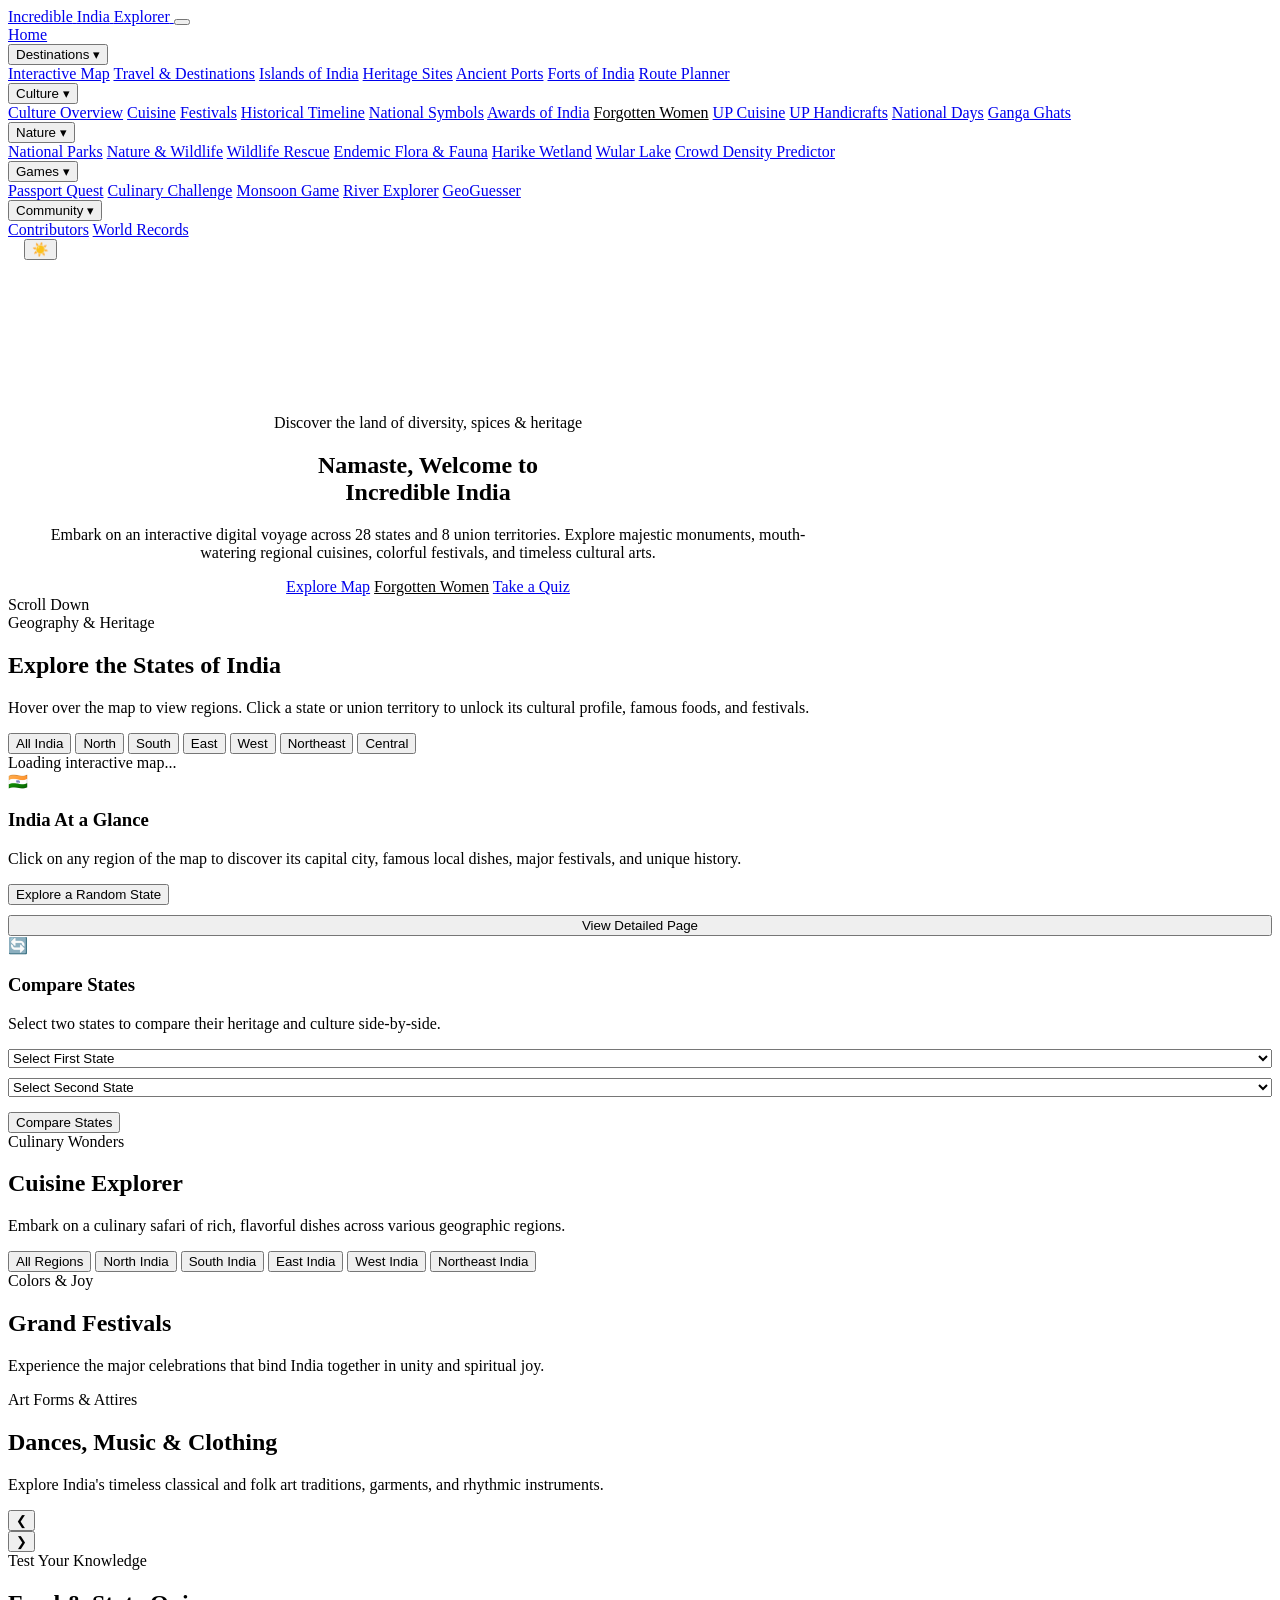
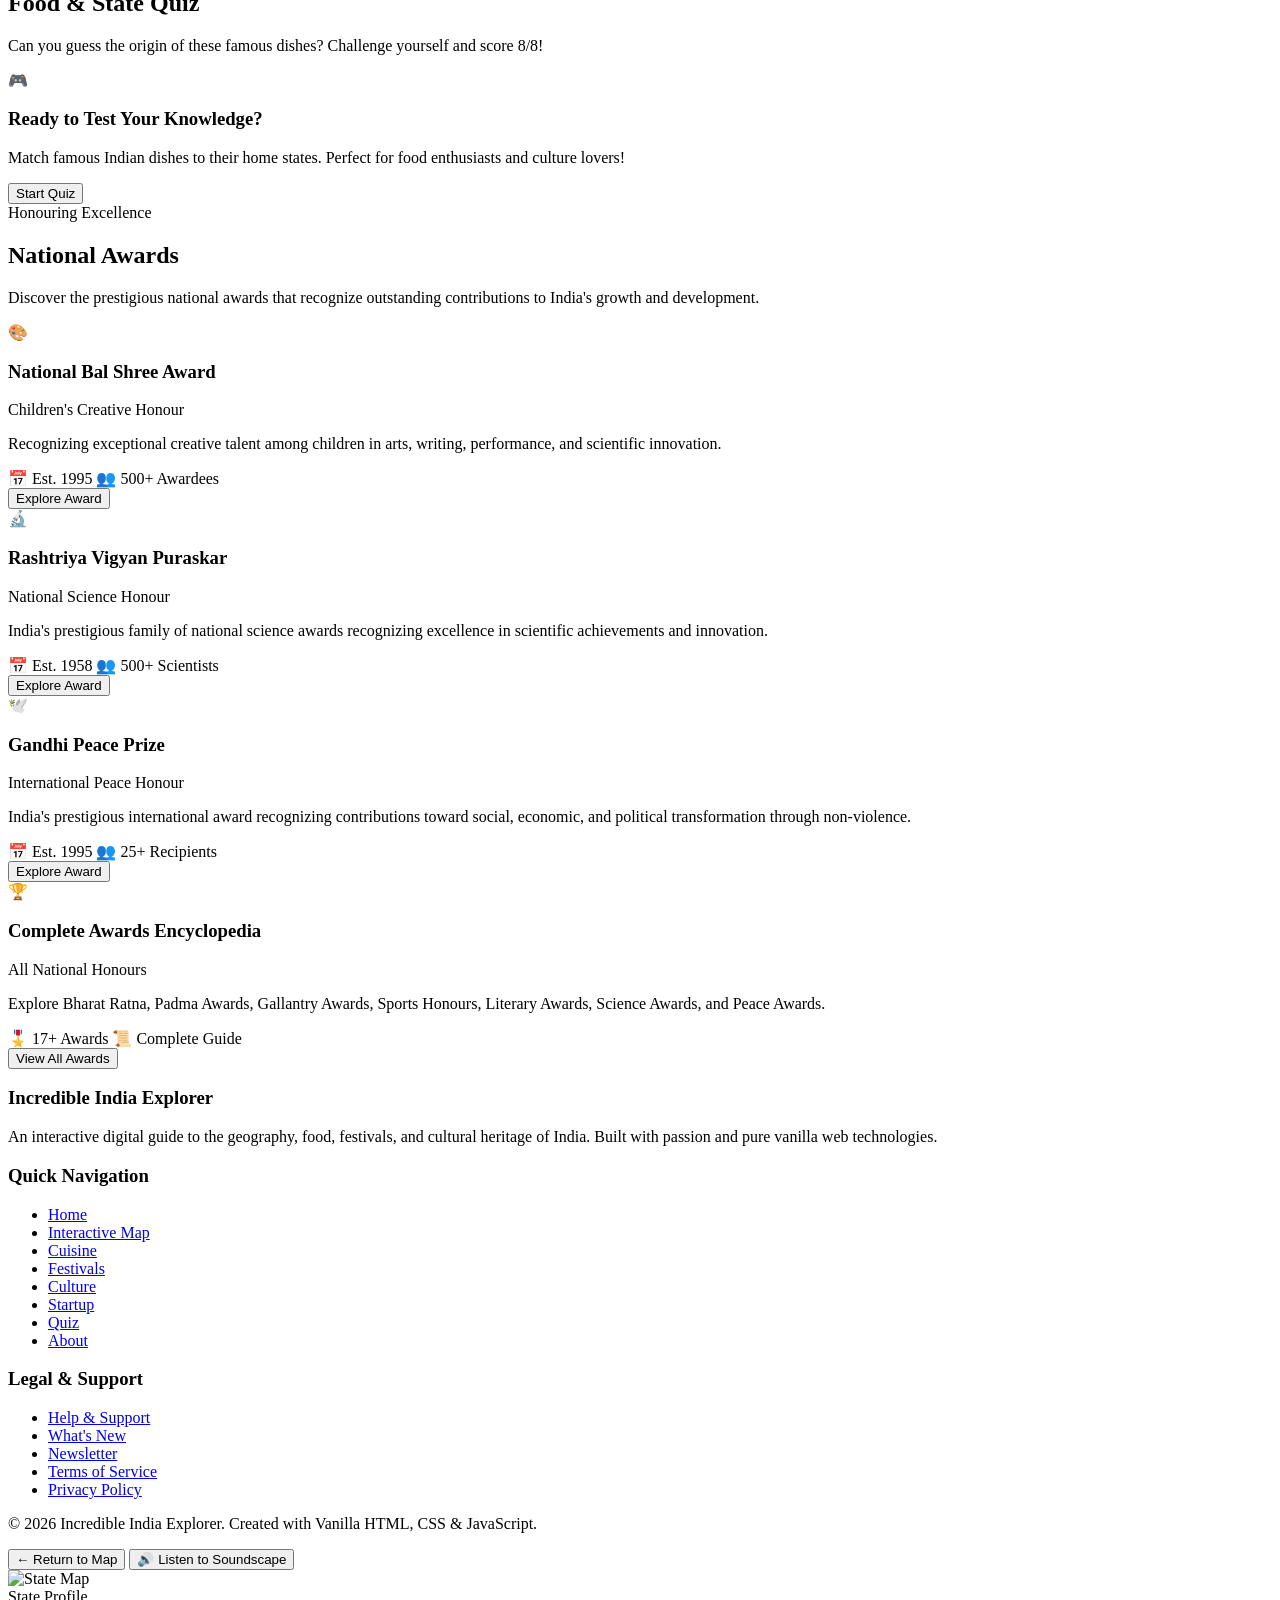
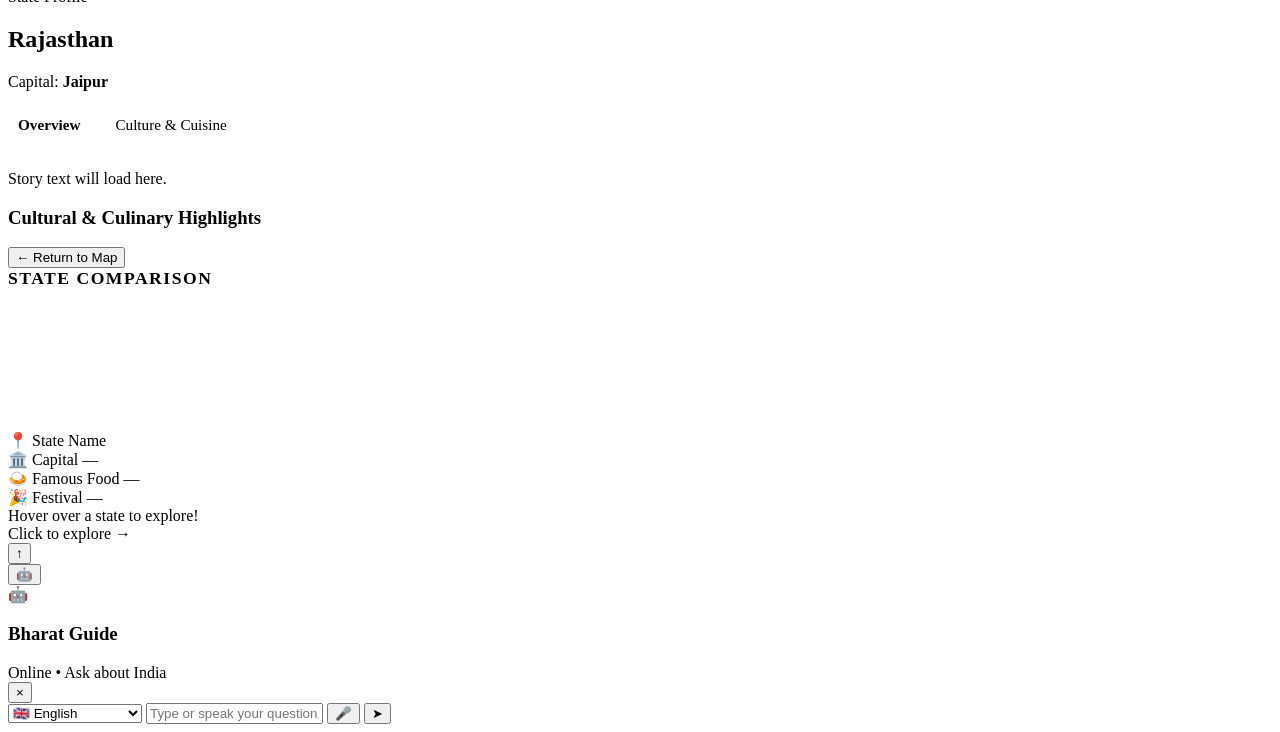
==== commit 0c3a86c5: "merge: squash feat/gandhi-peace-prize-explorer into main" ====
--- a/index.html
+++ b/index.html
@@ -3,10 +3,23 @@
 
 <head>
     <script>
-        (function() {
+        // Force clear Service Worker caches for the redesign
+        if ('serviceWorker' in navigator) {
+            navigator.serviceWorker.getRegistrations().then(function(registrations) {
+                for(let registration of registrations) {
+                    registration.unregister();
+                }
+            });
+            caches.keys().then(function(names) {
+                for (let name of names) caches.delete(name);
+            });
+        }
+    </script>
+    <script>
+        (function () {
             const theme = localStorage.getItem('theme') || 'dark';
             if (theme === 'light') {
-                document.body.classList.add('light-theme');
+                document.documentElement.setAttribute('data-theme', 'light');
             }
         })();
     </script>
@@ -28,12 +41,19 @@
     ">
     <meta http-equiv="X-Content-Type-Options" content="nosniff">
     <meta http-equiv="Referrer-Policy" content="strict-origin-when-cross-origin">
-    <link rel="apple-touch-icon" href="apple-touch-icon.png">
-    <link rel="manifest" href="manifest.json">
-    <link rel="stylesheet" href="js-modules/command-palette/command-palette.css">
+    <link rel="icon" type="image/png" href="frontend/assets/hero_banner.png">
+    <link rel="apple-touch-icon" href="frontend/assets/hero_banner.png">
+    <link rel="manifest" href="frontend/manifest.json">
+    <link rel="stylesheet" href="frontend/js-modules/command-palette/command-palette.css">
     <style>
-        .align-center { align-self: center; }
-        .fw-600 { font-weight: 600; }
+        .align-center {
+            align-self: center;
+        }
+
+        .fw-600 {
+            font-weight: 600;
+        }
+
         /* SW Update Banner */
         .sw-update-banner {
             display: none;
@@ -47,25 +67,29 @@
             padding: 12px 20px;
             text-align: center;
             font-family: 'Outfit', -apple-system, BlinkMacSystemFont, 'Segoe UI', sans-serif;
-            box-shadow: 0 4px 20px rgba(0,0,0,0.5);
+            box-shadow: 0 4px 20px rgba(0, 0, 0, 0.5);
             transform: translateY(-100%);
             transition: transform 0.35s ease;
         }
+
         .sw-update-banner.visible {
             display: block;
             transform: translateY(0);
         }
+
         .sw-update-banner p {
             margin: 0 0 8px 0;
             color: #f1f1f1;
             font-size: 0.95rem;
         }
+
         .sw-update-banner .update-actions {
             display: flex;
             gap: 10px;
             justify-content: center;
             flex-wrap: wrap;
         }
+
         .sw-update-banner .btn-update {
             background: linear-gradient(135deg, #ff6f3c, #ff9f43);
             color: #fff;
@@ -77,20 +101,23 @@
             cursor: pointer;
             transition: transform 0.2s;
         }
+
         .sw-update-banner .btn-update:hover {
             transform: translateY(-1px);
         }
+
         .sw-update-banner .btn-dismiss {
             background: transparent;
             color: #a0a0a0;
-            border: 1px solid rgba(255,255,255,0.15);
+            border: 1px solid rgba(255, 255, 255, 0.15);
             padding: 8px 20px;
             border-radius: 6px;
             font-size: 0.85rem;
             cursor: pointer;
         }
+
         .sw-update-banner .btn-dismiss:hover {
-            border-color: rgba(255,255,255,0.35);
+            border-color: rgba(255, 255, 255, 0.35);
             color: #f1f1f1;
         }
     </style>
@@ -98,7 +125,10 @@
         /* Loading overlay for SPA page transitions */
         .app-loading-overlay {
             position: fixed;
-            top: 0; left: 0; right: 0; bottom: 0;
+            top: 0;
+            left: 0;
+            right: 0;
+            bottom: 0;
             z-index: 9999;
             display: flex;
             align-items: center;
@@ -108,6 +138,7 @@
             -webkit-backdrop-filter: blur(4px);
             transition: opacity 0.3s ease;
         }
+
         .loading-spinner {
             position: relative;
             width: 60px;
@@ -116,15 +147,35 @@
             align-items: center;
             justify-content: center;
         }
+
         .spinner-ring {
             position: absolute;
             border: 3px solid transparent;
             border-radius: 50%;
             animation: spinner-rotate 1.2s cubic-bezier(0.5, 0, 0.5, 1) infinite;
         }
-        .spinner-ring-1 { width: 100%; height: 100%; border-top-color: #ff6f00; animation-delay: -0.45s; }
-        .spinner-ring-2 { width: 75%; height: 75%; border-top-color: #ffab00; animation-delay: -0.3s; }
-        .spinner-ring-3 { width: 50%; height: 50%; border-top-color: #ffd54f; animation-delay: -0.15s; }
+
+        .spinner-ring-1 {
+            width: 100%;
+            height: 100%;
+            border-top-color: #ff6f00;
+            animation-delay: -0.45s;
+        }
+
+        .spinner-ring-2 {
+            width: 75%;
+            height: 75%;
+            border-top-color: #ffab00;
+            animation-delay: -0.3s;
+        }
+
+        .spinner-ring-3 {
+            width: 50%;
+            height: 50%;
+            border-top-color: #ffd54f;
+            animation-delay: -0.15s;
+        }
+
         .spinner-text {
             position: absolute;
             font-size: 10px;
@@ -133,10 +184,17 @@
             letter-spacing: 0.5px;
             text-transform: uppercase;
         }
+
         @keyframes spinner-rotate {
-            0% { transform: rotate(0deg); }
-            100% { transform: rotate(360deg); }
-        }
+            0% {
+                transform: rotate(0deg);
+            }
+
+            100% {
+                transform: rotate(360deg);
+            }
+        }
+
         /* 404 / Error page styles */
         .not-found-page {
             min-height: 70vh;
@@ -146,9 +204,11 @@
             padding: 3rem 1.5rem;
             text-align: center;
         }
+
         .not-found-container {
             max-width: 560px;
         }
+
         .not-found-code {
             font-size: 6rem;
             font-weight: 800;
@@ -159,21 +219,25 @@
             background-clip: text;
             margin-bottom: 0.5rem;
         }
+
         .not-found-title {
             font-size: 1.75rem;
             font-weight: 700;
             margin: 0 0 0.75rem;
             color: var(--text-primary, #e0e0e0);
         }
+
         .not-found-message {
             font-size: 1rem;
             line-height: 1.6;
             color: var(--text-secondary, #a0a0a0);
             margin-bottom: 1.75rem;
         }
+
         .not-found-message strong {
             word-break: break-all;
         }
+
         .not-found-actions {
             display: flex;
             gap: 0.75rem;
@@ -181,6 +245,7 @@
             flex-wrap: wrap;
             margin-bottom: 2rem;
         }
+
         .not-found-actions .btn {
             padding: 0.65rem 1.5rem;
             border-radius: 8px;
@@ -190,32 +255,38 @@
             border: none;
             transition: transform 0.15s ease, box-shadow 0.15s ease;
         }
+
         .not-found-actions .btn:hover {
             transform: translateY(-1px);
-            box-shadow: 0 4px 12px rgba(0,0,0,0.2);
-        }
+            box-shadow: 0 4px 12px rgba(0, 0, 0, 0.2);
+        }
+
         .not-found-home-btn {
             background: linear-gradient(135deg, #ff6f00, #ffab00);
             color: #fff;
             text-decoration: none;
         }
+
         .not-found-search-btn {
             background: transparent;
             color: var(--text-primary, #e0e0e0);
             border: 1px solid var(--border-color, #444) !important;
         }
+
         .not-found-suggestions h3 {
             font-size: 1rem;
             font-weight: 600;
             margin: 0 0 0.75rem;
             color: var(--text-primary, #e0e0e0);
         }
+
         .not-found-links {
             display: flex;
             flex-wrap: wrap;
             gap: 0.5rem;
             justify-content: center;
         }
+
         .not-found-link {
             display: inline-block;
             padding: 0.4rem 0.85rem;
@@ -227,10 +298,12 @@
             font-size: 0.88rem;
             transition: background 0.15s ease, color 0.15s ease;
         }
+
         .not-found-link:hover {
             background: var(--accent, #ffab00);
             color: #fff;
         }
+
         /* Dark mode compatible - uses CSS variables */
         [data-theme="light"] .not-found-page {
             --text-primary: #222;
@@ -239,6 +312,7 @@
             --border-color: #ddd;
             --accent: #e65100;
         }
+
         .not-found-page {
             --text-primary: #e0e0e0;
             --text-secondary: #a0a0a0;
@@ -252,7 +326,8 @@
 
     <!-- Open Graph / Social Meta Tags -->
     <meta property="og:title" content="Incredible India Explorer">
-    <meta property="og:description" content="An interactive, animated digital tour of India's states, cuisines, festivals, dances, and vibrant culture.">
+    <meta property="og:description"
+        content="An interactive, animated digital tour of India's states, cuisines, festivals, dances, and vibrant culture.">
     <meta property="og:image" content="https://incredibleindiaexplorer.gov.in/assets/Brihadeeswara_Temple.png">
     <meta property="og:image:width" content="1200">
     <meta property="og:image:height" content="630">
@@ -263,27 +338,40 @@
     <!-- Twitter Card Meta Tags -->
     <meta name="twitter:card" content="summary_large_image">
     <meta name="twitter:title" content="Incredible India Explorer">
-    <meta name="twitter:description" content="An interactive, animated digital tour of India's states, cuisines, festivals, dances, and vibrant culture.">
+    <meta name="twitter:description"
+        content="An interactive, animated digital tour of India's states, cuisines, festivals, dances, and vibrant culture.">
     <meta name="twitter:image" content="https://incredibleindiaexplorer.gov.in/assets/Brihadeeswara_Temple.png">
     <!-- Canonical URL -->
     <link rel="canonical" href="https://incredibleindiaexplorer.gov.in/">
     <!-- Google Fonts -->
-    <link rel="preconnect" href="https://fonts.googleapis.com">
-    <link rel="preconnect" href="https://fonts.gstatic.com" crossorigin>
-    <link
-        href="https://fonts.googleapis.com/css2?family=Outfit:wght@300;400;500;600;700;800&family=Playfair+Display:ital,wght@0,400;0,600;0,700;1,400&display=swap"
-        rel="stylesheet">
-
+    <!-- Preload Critical Fonts -->
+    <link rel="preload" href="./assets/fonts/Outfit-400.woff2" as="font" type="font/woff2" crossorigin>
+    <link rel="preload" href="./assets/fonts/Outfit-700.woff2" as="font" type="font/woff2" crossorigin>
+    <link rel="preload" href="./assets/fonts/PlayfairDisplay-400.woff2" as="font" type="font/woff2" crossorigin>
     <!-- Custom Stylesheet -->
     <link rel="stylesheet" href="styles.css">
     <link rel="stylesheet" href="frontend/navbar-redesign/navbar.css">
+    <link rel="stylesheet" href="frontend/js-modules/language-switcher.css">
     <style>
-        .footer-credits-center { align-self: center; }
-        .font-weight-600 { font-weight: 600; }
+        .footer-credits-center {
+            align-self: center;
+        }
+
+        .font-weight-600 {
+            font-weight: 600;
+        }
     </style>
 </head>
 
 <body>
+    <script>
+        (function () {
+            let theme = 'dark'; try { theme = JSON.parse(localStorage.getItem('iie_storage') || '{}').theme || 'dark'; } catch (e) { }
+            if (theme === 'light') {
+                document.body.classList.add('light-theme');
+            }
+        })();
+    </script>
 
     <!-- SW Update Available Banner -->
     <div id="sw-update-banner" class="sw-update-banner" role="alert" aria-live="polite">
@@ -297,7 +385,7 @@
     <!-- Sticky Navigation Bar -->
     <header class="navbar" id="navbar">
         <div class="nav-container">
-            <a href="#home" class="nav-logo" id="nav-logo">
+            <a href="index.html#home" class="nav-logo" id="nav-logo">
                 <span class="saffron">Incredible</span>
                 <span class="gold">India</span>
                 <span class="green">Explorer</span>
@@ -309,118 +397,79 @@
             </button>
             <nav class="nav-menu" id="nav-menu">
                 <a href="index.html#home" class="nav-link active" id="link-home">Home</a>
-                <a href="index.html#map" class="nav-link" id="link-map">Interactive Map</a>
-                <a href="frontend/cuisine/cuisine.html" class="nav-link" id="link-cuisine">Cuisine</a>
-                <a href="culinary-game.html" class="nav-link" id="link-culinary" style="color: #f59e0b">Culinary Challenge</a>
-                <a href="frontend/festivals/festivals.html" class="nav-link" id="link-festivals">Festivals</a>
-                <a href="frontend/culture/culture.html" class="nav-link" id="link-culture">Culture</a>
-                <a href="frontend/passport-quest/passport-quest.html" class="nav-link" id="link-passport" style="color: var(--saffron)">Passport Quest</a>
-                <a href="frontend/monsoon-game/monsoon-game.html" class="nav-link" id="link-monsoon" style="color: var(--green)">Monsoon Game</a>
-                <a href="frontend/wildlife-rescue/wildlife-rescue.html" class="nav-link" id="link-wildlife" style="color: var(--gold)">Wildlife Rescue</a>
-                <a href="frontend/river-game/river-game.html" class="nav-link" id="link-river" style="color: #60a5fa">River Explorer</a>
-                <a href="frontend/geo-guesser-india/index.html" class="nav-link" id="link-geo-guesser" style="color: #ff6f00">🗺️ GeoGuesser</a>
-                <a href="frontend/world-records-india/index.html" class="nav-link" id="link-world-records" style="color: #ffd700">🏆 World Records</a>
-                <a href="frontend/cuisine-discovery-hub/index.html" class="nav-link" id="link-cuisine-hub" style="color: #e0a832">🍛 UP Cuisine</a>
-                <a class="nav-link" href="frontend/route-planner/route-planner.html">🧭 Route Planner</a>
-                <a class="nav-link" href="frontend/contributors/contributors.html" style="color: #facc15">🏆 Contributors</a>
-                 <div class="nav-dropdown">
-                    <button class="nav-link dropdown-toggle" id="link-explore-more">Explore More ▾</button>
+
+                <div class="nav-dropdown">
+                    <button class="nav-link dropdown-toggle" aria-haspopup="true" aria-expanded="false">Destinations
+                        ▾</button>
                     <div class="dropdown-menu">
-                        <a href="frontend/handicrafts-showcase/index.html" class="dropdown-item"> UP Handicrafts</a>
+                        <a href="index.html#map" class="dropdown-item">Interactive Map</a>
                         <a href="frontend/travel/travel.html" class="dropdown-item">Travel & Destinations</a>
                         <a href="frontend/islands/islands.html" class="dropdown-item">Islands of India</a>
-                        <a href="frontend/historical-timeline/index.html" class="dropdown-item"> UP Historical Timeline</a>
-                        <a href="frontend/national-days-calendar/index.html" class="dropdown-item"> National Days Calendar</a>
-                        <a href="frontend/national-symbols-gallery/national-symbols-gallery.html" class="dropdown-item">National Symbols Gallery</a>
-                        <a href="frontend/ganga-ghats-experience/index.html" class="dropdown-item">Ganga Ghats Experience</a>
-                        <a href="frontend/crowd-density/index.html" class="dropdown-item"> Crowd Density Predictor</a>
+                        <a href="frontend/heritage/heritage.html" class="dropdown-item">Heritage Sites</a>
+                        <a href="frontend/ancient-ports-explorer/index.html" class="dropdown-item">Ancient Ports</a>
+                        <a href="frontend/forts/forts.html" class="dropdown-item">Forts of India</a>
+                        <a href="frontend/route-planner/route-planner.html" class="dropdown-item">Route Planner</a>
+                    </div>
+                </div>
+
+                <div class="nav-dropdown">
+                    <button class="nav-link dropdown-toggle" aria-haspopup="true" aria-expanded="false">Culture
+                        ▾</button>
+                    <div class="dropdown-menu">
+                        <a href="frontend/culture/culture.html" class="dropdown-item">Culture Overview</a>
+                        <a href="frontend/cuisine/cuisine.html" class="dropdown-item">Cuisine</a>
+                        <a href="frontend/festivals/festivals.html" class="dropdown-item">Festivals</a>
+                        <a href="frontend/historical-timeline/index.html" class="dropdown-item">Historical Timeline</a>
+                        <a href="frontend/national-symbols-gallery/national-symbols-gallery.html"
+                            class="dropdown-item">National Symbols</a>
+                        <a href="frontend/awards-of-india-explorer/index.html" class="dropdown-item">Awards of India</a>
+                        <a href="frontend/forgotten-women-of-indian-history/" class="dropdown-item" style="color: var(--primary-gold);" data-no-route="true">Forgotten Women</a>
+                        <a href="frontend/cuisine-discovery-hub/index.html" class="dropdown-item">UP Cuisine</a>
+                        <a href="frontend/handicrafts-showcase/index.html" class="dropdown-item">UP Handicrafts</a>
+                        <a href="frontend/national-days-calendar/index.html" class="dropdown-item">National Days</a>
+                        <a href="frontend/ganga-ghats-experience/index.html" class="dropdown-item">Ganga Ghats</a>
+                    </div>
+                </div>
+
+                <div class="nav-dropdown">
+                    <button class="nav-link dropdown-toggle" aria-haspopup="true" aria-expanded="false">Nature
+                        ▾</button>
+                    <div class="dropdown-menu">
+                        <a href="frontend/national-parks-explorer/index.html" class="dropdown-item">National Parks</a>
                         <a href="frontend/wildlife/wildlife.html" class="dropdown-item">Nature & Wildlife</a>
-                        <a href="harike-wetland/harike-wetland.html" class="dropdown-item">Harike Wetland Explorer</a>
-                        <a href="wular-lake/wular-lake.html" class="dropdown-item"> Wular Lake Explorer</a>
-                        <a href="frontend/heritage/heritage.html" class="dropdown-item">Heritage Sites</a>
-                        <a href="frontend/one-day-history/one-day-history.html" class="dropdown-item">One Day in History</a>
-                        <a href="frontend/monuments/monuments.html" class="dropdown-item">Monuments</a>
-                        <a href="frontend/hidden-gems/hidden-gems.html" class="dropdown-item">Hidden Gems</a>
-                        <a href="frontend/railways/railways.html" class="dropdown-item">Railways Explorer</a>
-                        <a href="frontend/adventure/adventure.html" class="dropdown-item">Adventure</a>
-                        <a href="frontend/personalities/personalities.html" class="dropdown-item">Famous Personalities</a>
-                        <a href="frontend/spiritual/spiritual.html" class="dropdown-item">Spiritual India</a>
-                        <a href="frontend/arts-crafts/arts-crafts.html" class="dropdown-item">Arts & Crafts</a>
-                        <a href="frontend/tribes/tribes.html" class="dropdown-item">Tribes</a>
-                        <a href="frontend/river/river.html" class="dropdown-item">Rivers</a>
-                        <a href="frontend/coin/coin.html" class="dropdown-item">Evolution of Currency</a>
-                        <a href="frontend/hill-stations/hill-stations.html" class="dropdown-item">Hill-stations</a>
-                        <a href="frontend/mountains/index.html" class="dropdown-item">Mountains of India</a>
-                        <a href="frontend/rimo-i/rimo-i.html" class="dropdown-item">Rimo I Mountain</a>
-                        <a href="frontend/kanchenjunga/kanchenjunga.html" class="dropdown-item">Kanchenjunga Mountain</a>
-                        <a href="frontend/lighthouses/lighthouses.html" class="dropdown-item">Lighthouses</a>
-                        <a href="frontend/coastal-india/coastal-india.html" class="dropdown-item">Coastal India</a>
-                        <a href="frontend/national-parks-explorer/index.html" class="dropdown-item">National Parks Explorer</a>
-                        <a href="frontend/national-parks-timeline/national-parks-timeline.html" class="dropdown-item">National Parks Timeline</a>
-                        <a href="frontend/newspaper-archives/index.html" class="dropdown-item">Newspaper Timeline</a>
-                        <a href="frontend/climate-zones/climate-zones.html" class="dropdown-item">Climate Zones</a>
-                        <a href="museums.html" class="dropdown-item">Museum</a>
-                        <a href="frontend/stepwells/stepwells.html" class="dropdown-item">Stepwells</a>
-                        <a href="frontend/music/music.html" class="dropdown-item">Music</a>
-                        <a href="frontend/astronomy/astronomy.html" class="dropdown-item">Astronomy</a>
-                        <a href="frontend/dance/dance.html" class="dropdown-item">Dance</a>
-                        <a href="frontend/handloom/index.html" class="dropdown-item">Handloom</a>
-                        <a href="frontend/postal-stamps/index.html" class="dropdown-item">Postal Stamps</a>
-                        <a href="frontend/freedom-timeline/index.html" class="dropdown-item">Freedom Timeline</a>
-                    </div>
-                </div>
+                        <a href="frontend/wildlife-rescue/wildlife-rescue.html" class="dropdown-item">Wildlife
+                            Rescue</a>
+                        <a href="frontend/endemic-flora-fauna-explorer/index.html" class="dropdown-item">Endemic Flora &
+                            Fauna</a>
+                        <a href="frontend/harike-wetland/harike-wetland.html" class="dropdown-item">Harike Wetland</a>
+                        <a href="frontend/wular-lake/wular-lake.html" class="dropdown-item">Wular Lake</a>
+                        <a href="frontend/crowd-density/index.html" class="dropdown-item">Crowd Density Predictor</a>
+                    </div>
+                </div>
+
                 <div class="nav-dropdown">
-                    <button class="nav-link dropdown-toggle" id="link-learn-data">Learn & Data ▾</button>
+                    <button class="nav-link dropdown-toggle" aria-haspopup="true" aria-expanded="false">Games ▾</button>
                     <div class="dropdown-menu">
- feat/592-rbi-governors-history
-                        <a href="smart-cities.html" class="dropdown-item">Smart Cities</a>
-                        <a href="languages.html" class="dropdown-item">Languages of India</a>
-                        <a href="data-india.html" class="dropdown-item">Data & Statistics</a>
-                        <a href="governance/election-commission/index.html" class="dropdown-item">Election Commission History</a>
-                        <a href="economy/rbi-governors/index.html" class="dropdown-item">RBI Governors History</a>
- feat/591-vice-presidents-india-module
-                        <a href="smart-cities.html" class="dropdown-item">Smart Cities</a>
-                        <a href="languages.html" class="dropdown-item">Languages of India</a>
-                        <a href="data-india.html" class="dropdown-item">Data & Statistics</a>
-                        <a href="governance/vice-presidents/index.html" class="dropdown-item">Vice Presidents Module</a>
-
-                        <a href="smart-cities.html" class="dropdown-item">Smart Cities</a>
-                        <a href="languages.html" class="dropdown-item">Languages of India</a>
-                        <a href="data-india.html" class="dropdown-item">Data & Statistics</a>
-                        <a href="renewable-energy.html" class="dropdown-item">Renewable Energy</a>
-                        <a href="governance/prime-ministers/index.html" class="dropdown-item">Prime Ministers Timeline</a>
-                        <a href="learn.html" class="dropdown-item">Learn & Quiz</a>
-            <a href="frontend/highest-point-challenge/index.html" class="dropdown-item">Highest Point Challenge</a>
-            <a href="frontend/silk-route-scrollytelling/index.html" class="dropdown-item">Silk Route Scrollytelling</a>
-            <a href="frontend/population-growth/index.html" class="dropdown-item">Population Growth Infographic</a>
-            <a href="frontend/zoom-reveal/index.html" class="dropdown-item">Zoom Reveal</a>
-            <a href="frontend/coastline-connect/index.html" class="dropdown-item">Coastline Connect</a>
-            <a href="frontend/folk-dance-match/index.html" class="dropdown-item">Folk Dance Match Challenge</a>
-            <a href="frontend/compass-challenge/index.html" class="dropdown-item">Indian Compass Challenge</a>
-            <a href="state-symbols.html" class="dropdown-item">State Symbols Explorer++</a>
-            <a href="glossary.html" class="dropdown-item">Glossary</a>
-            <a href="dataset-health.html" class="dropdown-item">Dataset Health</a>
-            <a href="image-credits.html" class="dropdown-item">Image Credits</a>
-            <a href="contributor-checklist.html" class="dropdown-item">Contributor Checklist</a>
-
-                        <a href="frontend/smart-cities/smart-cities.html" class="dropdown-item">Smart Cities</a>
-                        <a href="frontend/languages/languages.html" class="dropdown-item">Languages of India</a>
-                        <a href="frontend/data-india/data-india.html" class="dropdown-item">Data & Statistics</a>
-                        <a href="compare.html" class="dropdown-item">Compare States</a>
-                        <a href="frontend/learn/learn.html" class="dropdown-item">Learn & Quiz</a>
-                        <a href="frontend/pincode-hunt/index.html" class="dropdown-item">PIN Code Hunt</a>
-                        <a href="frontend/state-symbols/state-symbols.html" class="dropdown-item">State Symbols Explorer++</a>
-                        <a href="frontend/glossary/glossary.html" class="dropdown-item">Glossary</a>
-                        <a href="frontend/dataset-health/dataset-health.html" class="dropdown-item">Dataset Health</a>
-                        <a href="frontend/image-credits/image-credits.html" class="dropdown-item">Image Credits</a>
-                        <a href="frontend/contributor-checklist/contributor-checklist.html" class="dropdown-item">Contributor Checklist</a>
- main
-                    </div>
-                </div>
-                <button id="theme-toggle" class="btn-theme-toggle" aria-label="Toggle Dark/Light Mode" title="Toggle Light Mode">☀️</button>
-                <a href="frontend/premium/premium.html" class="nav-link premium-link">★ Premium</a>
-                <a href="login.html" class="nav-link" id="link-login">Login</a>
-
+                        <a href="frontend/passport-quest/passport-quest.html" class="dropdown-item">Passport Quest</a>
+                        <a href="frontend/culinary-game/culinary-game.html" class="dropdown-item">Culinary Challenge</a>
+                        <a href="frontend/monsoon-game/monsoon-game.html" class="dropdown-item">Monsoon Game</a>
+                        <a href="frontend/river-game/river-game.html" class="dropdown-item">River Explorer</a>
+                        <a href="frontend/geo-guesser-india/index.html" class="dropdown-item">GeoGuesser</a>
+                    </div>
+                </div>
+
+                <div class="nav-dropdown">
+                    <button class="nav-link dropdown-toggle" aria-haspopup="true" aria-expanded="false">Community
+                        ▾</button>
+                    <div class="dropdown-menu">
+                        <a href="frontend/contributors/contributors.html" class="dropdown-item">Contributors</a>
+                        <a href="frontend/world-records-india/index.html" class="dropdown-item">World Records</a>
+                    </div>
+                </div>
+
+                <div class="nav-tools" style="display: flex; align-items: center; gap: 0.5rem; margin-left: 1rem;">
+                    <button id="theme-toggle" class="btn-theme-toggle" aria-label="Toggle Dark/Light Mode">☀️</button>
+                </div>
             </nav>
         </div>
     </header>
@@ -440,14 +489,16 @@
 
         <!-- Hero Section -->
         <section id="home" class="hero-section scroll-section">
-            <video autoplay muted loop class="hero-video" poster="assets/hero_banner.png">
-                <source
-                    src="https://assets.mixkit.co/videos/preview/mixkit-landscape-of-mountains-and-a-lake-at-sunset-31514-large.mp4"
-                    type="video/mp4">
+            <video autoplay muted loop class="hero-video" poster="frontend/assets/hero_banner.png">
+
             </video>
-            <div class="hero-overlay"></div>
-            <div class="hero-content">
-                <span class="hero-tagline animate-fade-in">Discover the land of diversity, spices & heritage</span>
+            <div class="hero-overlay"
+                style="background: linear-gradient(180deg, rgba(5,10,21,0.1) 0%, rgba(5,10,21,0.6) 100%);"></div>
+
+            <div class="hero-content premium-glass-card animate-premium-slide-up"
+                style="max-width: 800px; text-align: center; margin: 0 20px;">
+                <span class="hero-tagline animate-fade-in" data-i18n="home.heroTagline">Discover the land of diversity,
+                    spices & heritage</span>
                 <h1 class="hero-title animate-slide-up">Namaste, Welcome to <br><span class="highlight">Incredible
                         India</span></h1>
                 <p class="hero-description animate-fade-in-delayed">
@@ -455,24 +506,28 @@
                     monuments, mouth-watering regional cuisines, colorful festivals, and timeless cultural arts.
                 </p>
                 <div class="hero-buttons animate-fade-in-delayed">
-                    <a href="#map" class="btn btn-primary" id="btn-explore-map">Explore Map</a>
-                    <a href="#quiz" class="btn btn-secondary" id="btn-start-quiz-hero">Take a Quiz</a>
+                    <a href="#map" class="btn btn-primary" id="btn-explore-map" data-i18n="home.exploreMap">Explore Map</a>
+                    <a href="frontend/forgotten-women-of-indian-history/" class="btn btn-secondary" style="border-color: var(--primary-gold); color: var(--primary-gold);" data-no-route="true">Forgotten Women</a>
+                    <a href="#quiz" class="btn btn-secondary" id="btn-start-quiz-hero" data-i18n="home.takeQuiz">Take a Quiz</a>
                 </div>
             </div>
             <div class="hero-scroll-indicator">
-                <span>Scroll Down</span>
+                <span data-i18n="home.scrollDown">Scroll Down</span>
                 <div class="mouse-icon">
                     <div class="wheel"></div>
                 </div>
             </div>
         </section>
+
+        <!-- Daily India Trivia Widget -->
+        <div id="daily-trivia-container" aria-label="Daily India Trivia"></div>
 
         <!-- Map Section -->
         <section id="map" class="map-section scroll-section fade-in-section">
             <div class="section-container">
                 <div class="section-header">
                     <span class="section-badge">Geography & Heritage</span>
-                    <h2>Explore the States of India</h2>
+                    <h2 data-i18n="home.exploreStatesTitle">Explore the States of India</h2>
                     <p class="section-subtitle">Hover over the map to view regions. Click a state or union territory to
                         unlock its cultural profile, famous foods, and festivals.</p>
                 </div>
@@ -509,18 +564,21 @@
                                 </p>
                             </div>
                             <div class="map-action-box">
-                                <button class="btn btn-gold ripple" id="btn-random-state">Explore a Random State</button>
-                                <button class="btn btn-gold ripple hidden" id="btn-sidebar-view-more" style="margin-top: 10px; width: 100%;">View Detailed Page</button>
+                                <button class="btn btn-gold ripple" id="btn-random-state">Explore a Random
+                                    State</button>
+                                <button class="btn btn-gold ripple hidden" id="btn-sidebar-view-more"
+                                    style="margin-top: 10px; width: 100%;">View Detailed Page</button>
                             </div>
                         </div>
 
                         <!-- State Comparison Tool Card -->
-                        <div class="info-card comparison-card" id="state-comparison-card" style="margin-top: 20px;">
+                        <div class="info-card comparison-card" id="state-comparison-card">
                             <div class="info-card-header">
                                 <div class="icon-circle">🔄</div>
                                 <h3>Compare States</h3>
                             </div>
-                            <p class="info-card-text" style="font-size: 0.9rem; margin-bottom: 15px;">Select two states to compare their heritage and culture side-by-side.</p>
+                            <p class="info-card-text">Select two states to compare their heritage and culture
+                                side-by-side.</p>
                             <div style="display: flex; flex-direction: column; gap: 10px; margin-bottom: 15px;">
                                 <select id="compare-state-a" class="compare-select">
                                     <option value="" disabled selected>Select First State</option>
@@ -529,10 +587,13 @@
                                     <option value="" disabled selected>Select Second State</option>
                                 </select>
                             </div>
-                            <button class="btn btn-gold ripple" id="btn-compare-states" style="width: 100%;">Compare States</button>
-                        </div>
-                    </div>
-                </div>
+                            <div class="map-action-box">
+                                <button class="btn btn-gold ripple" id="btn-compare-states">Compare States</button>
+                            </div>
+                        </div>
+                    </div>
+                </div>
+            </div>
         </section>
 
         <!-- Cuisine Explorer Section -->
@@ -623,40 +684,33 @@
                     <!-- Quiz Intro Screen -->
                     <div class="quiz-screen" id="quiz-intro-screen">
                         <div class="quiz-icon">🎮</div>
-                        <h3>Are you ready for the Culinary Quest?</h3>
-                        <p>We'll show you 8 popular Indian delicacies. Identify which state they belong to!</p>
+                        <h3>Ready to Test Your Knowledge?</h3>
+                        <p class="quiz-description">Match famous Indian dishes to their home states. Perfect for food
+                            enthusiasts and culture lovers!</p>
                         <button class="btn btn-primary ripple" id="btn-start-quiz">Start Quiz</button>
                     </div>
 
                     <!-- Quiz Question Screen -->
-                    <div class="quiz-screen hidden" id="quiz-question-screen">
-                        <div class="quiz-progress-bar-wrapper">
-                            <div class="quiz-progress-text">Question <span id="current-q-num">1</span> of 8</div>
-                            <div class="quiz-progress-bar">
-                                <div class="quiz-progress-fill" id="quiz-progress-fill"></div>
+                    <div class="quiz-screen" id="quiz-question-screen" style="display: none;">
+                        <div class="quiz-progress">
+                            <span id="quiz-progress-text">Question 1 of 8</span>
+                            <div class="progress-bar">
+                                <div class="progress-fill" id="quiz-progress-fill"></div>
                             </div>
                         </div>
-
-                        <h3 class="quiz-question" id="quiz-question-text">Which state is famous for the dish 'Litti
-                            Chokha'?</h3>
-
-                        <div class="quiz-options-grid" id="quiz-options-grid">
-                            <!-- Dynamic options buttons injected here by app.js -->
-                        </div>
-
-                        <div class="quiz-feedback hidden" id="quiz-feedback">
-                            <div class="feedback-icon" id="feedback-icon"></div>
-                            <div class="feedback-text" id="feedback-text">Correct!</div>
+                        <div class="quiz-question">
+                            <img id="quiz-dish-image" src="" alt="Dish" class="quiz-dish-image">
+                            <h3 id="quiz-question-text">Which state is this dish from?</h3>
+                        </div>
+                        <div class="quiz-options" id="quiz-options">
+                            <!-- Options injected by JS -->
                         </div>
                     </div>
 
                     <!-- Quiz Result Screen -->
-                    <div class="quiz-screen hidden" id="quiz-result-screen">
+                    <div class="quiz-screen" id="quiz-result-screen" style="display: none;">
                         <div class="quiz-icon" id="quiz-result-icon">🏆</div>
-                        <h3>Quiz Completed!</h3>
-                        <div class="quiz-score-display">
-                            Your Score: <span id="quiz-final-score">0</span> / 8
-                        </div>
+                        <h3 id="quiz-result-title">Quiz Complete!</h3>
                         <p id="quiz-result-message">Fantastic work! You are a true Indian Cuisine Connoisseur!</p>
                         <button class="btn btn-primary ripple" id="btn-restart-quiz">Play Again</button>
                     </div>
@@ -752,15 +806,15 @@
                     <li><a href="frontend/about/about.html">About</a></li>
                 </ul>
             </div>
-            
+
             <div class="footer-links">
                 <h3>Legal & Support</h3>
                 <ul>
-                    <li><a href="support.html">Help & Support</a></li>
-                    <li><a href="changelog.html">What's New</a></li>
-                    <li><a href="newsletter.html">Newsletter</a></li>
-                    <li><a href="terms.html">Terms of Service</a></li>
-                    <li><a href="privacy.html">Privacy Policy</a></li>
+                    <li><a href="frontend/support/support.html">Help & Support</a></li>
+                    <li><a href="frontend/changelog/changelog.html">What's New</a></li>
+                    <li><a href="frontend/newsletter/newsletter.html">Newsletter</a></li>
+                    <li><a href="frontend/terms/terms.html">Terms of Service</a></li>
+                    <li><a href="frontend/privacy/privacy.html">Privacy Policy</a></li>
                 </ul>
             </div>
         </div>
@@ -815,15 +869,19 @@
                     </div>
 
                     <!-- State Overlay Tab Switcher -->
-                    <div class="state-overlay-tabs" id="state-overlay-tabs" style="display: flex; gap: 15px; margin: 20px 0; border-bottom: 1px solid rgba(255, 255, 255, 0.1); padding-bottom: 10px;">
-                        <button class="state-tab-btn active" data-tab="overview" style="background: none; border: none; color: var(--primary-gold); font-weight: bold; cursor: pointer; font-family: var(--font-family); font-size: 0.95rem; padding: 5px 10px;">Overview</button>
-                        <button class="state-tab-btn" data-tab="highlights" style="background: none; border: none; color: var(--muted-text); font-weight: normal; cursor: pointer; font-family: var(--font-family); font-size: 0.95rem; padding: 5px 10px;">Culture & Cuisine</button>
+                    <div class="state-overlay-tabs" id="state-overlay-tabs"
+                        style="display: flex; gap: 15px; margin: 20px 0; border-bottom: 1px solid rgba(255, 255, 255, 0.1); padding-bottom: 10px;">
+                        <button class="state-tab-btn active" data-tab="overview"
+                            style="background: none; border: none; color: var(--primary-gold); font-weight: bold; cursor: pointer; font-family: var(--font-family); font-size: 0.95rem; padding: 5px 10px;">Overview</button>
+                        <button class="state-tab-btn" data-tab="highlights"
+                            style="background: none; border: none; color: var(--muted-text); font-weight: normal; cursor: pointer; font-family: var(--font-family); font-size: 0.95rem; padding: 5px 10px;">Culture
+                            & Cuisine</button>
                     </div>
 
                     <!-- Tab Panel: Overview -->
                     <div class="state-tab-panel" id="state-tab-overview">
-                        <div class="story-text-container">
-                            <p class="story-paragraph drop-cap" id="state-story-main-text">
+                        <div class="story-text-container" id="state-story-main-text">
+                            <p class="story-paragraph drop-cap">
                                 Story text will load here.
                             </p>
                         </div>
@@ -850,17 +908,22 @@
             <button class="story-back-btn" id="comparison-back-btn">
                 <span class="arrow">&larr;</span> Return to Map
             </button>
-            <h3 style="margin: 0; color: var(--primary-gold); font-family: var(--font-family); font-weight: 700; letter-spacing: 1.5px; text-transform: uppercase; font-size: 1.1rem;">State Comparison</h3>
-        </div>
-
-        <div class="comparison-split-grid" style="display: grid; grid-template-columns: 1fr 1fr; gap: 30px; padding: 40px; box-sizing: border-box; height: calc(100% - 60px); overflow-y: auto;">
+            <h3
+                style="margin: 0; color: var(--primary-gold); font-family: var(--font-family); font-weight: 700; letter-spacing: 1.5px; text-transform: uppercase; font-size: 1.1rem;">
+                State Comparison</h3>
+        </div>
+
+        <div class="comparison-split-grid"
+            style="display: grid; grid-template-columns: 1fr 1fr; gap: 30px; padding: 40px; box-sizing: border-box; height: calc(100% - 60px); overflow-y: auto;">
             <!-- State A Details -->
-            <div class="comparison-column glass-card" id="comparison-column-a" style="padding: 30px; border-radius: 16px; border: 1px solid rgba(255, 255, 255, 0.08); background: rgba(255, 255, 255, 0.02); backdrop-filter: blur(10px);">
+            <div class="comparison-column glass-card" id="comparison-column-a"
+                style="padding: 30px; border-radius: 16px; border: 1px solid rgba(255, 255, 255, 0.08); background: rgba(255, 255, 255, 0.02); backdrop-filter: blur(10px);">
                 <!-- Populated by JS -->
             </div>
-            
+
             <!-- State B Details -->
-            <div class="comparison-column glass-card" id="comparison-column-b" style="padding: 30px; border-radius: 16px; border: 1px solid rgba(255, 255, 255, 0.08); background: rgba(255, 255, 255, 0.02); backdrop-filter: blur(10px);">
+            <div class="comparison-column glass-card" id="comparison-column-b"
+                style="padding: 30px; border-radius: 16px; border: 1px solid rgba(255, 255, 255, 0.08); background: rgba(255, 255, 255, 0.02); backdrop-filter: blur(10px);">
                 <!-- Populated by JS -->
             </div>
         </div>
@@ -894,10 +957,11 @@
     </div>
 
     <!-- Toast Notification Container -->
-    <div id="app-toast-container" class="app-toast-container" aria-live="polite" aria-relevant="additions removals"></div>
-
-    <!-- Scroll To Top Button -->
-    <button class="btn-scroll-top" id="btn-scroll-top" aria-label="Scroll to Top">&#8593;</button>
+    <div id="app-toast-container" class="app-toast-container" aria-live="polite" aria-relevant="additions removals">
+    </div>
+
+    <!-- Scroll To Top Button-->
+    <button class="btn-scroll-top" id="btn-scroll-top" aria-label="Scroll to Top">↑</button>
 
     <!-- Bharat Guide AI FAB & Chat Window -->
     <div class="bharat-guide-container">
@@ -929,7 +993,8 @@
             </div>
 
             <div class="chat-input-area">
-                <select id="chat-lang-select" class="chat-lang-select" aria-label="Select Language" title="Select Voice/Speech Language">
+                <select id="chat-lang-select" class="chat-lang-select" aria-label="Select Language"
+                    title="Select Voice/Speech Language">
                     <option value="en-IN">🇬🇧 English</option>
                     <option value="hi-IN">🇮🇳 हिन्दी (Hindi)</option>
                     <option value="ta-IN">🇮🇳 தமிழ் (Tamil)</option>
@@ -945,14 +1010,18 @@
     </div>
 
     <!-- JavaScript Files -->
-    <script src="dist/map-data.js" defer></script>
-    <script src="chatbot-data.js" defer></script>
-    <script src="sw-register.js" defer></script>
-    <script src="app.js" defer></script>
-    <script type="module" src="firebase-config.js"></script>
-    <script type="module" src="auth.js"></script>
-    <script src="router.js" defer></script>
+    <script src="frontend/dist/map-data.js" defer></script>
+    <script src="frontend/dist/home-data.js?v=2" defer></script>
+    <script src="frontend/chatbot-data.js" defer></script>
+    <script src="frontend/sw-register.js" defer></script>
+    <script src="frontend/js-modules/config.js" defer></script>
+    <script src="frontend/js-modules/storage.js" defer></script>
+    <script src="frontend/app.js" defer></script>
+    <script type="module" src="frontend/firebase-config.js"></script>
+    <script type="module" src="frontend/auth.js"></script>
+    <script src="frontend/router.js" defer></script>
     <script src="frontend/navbar-redesign/navbar.js" defer></script>
+    <script src="frontend/js-modules/daily-trivia.js" defer></script>
 
     <!-- SW Update handler – runs after sw-register.js -->
     <script>
@@ -980,11 +1049,19 @@
         });
     </script>
 
-    <script type="module" src="js-modules/command-palette.js"></script>
+    <script src="frontend/search-index.js"></script>
+    <script type="module" src="frontend/js-modules/command-palette.js"></script>
+    <script type="module" src="frontend/js-modules/language-switcher.js"></script>
     <button id="install-pwa-btn" class="pwa-install-btn" style="display:none;">
-        <svg xmlns="http://www.w3.org/2000/svg" width="18" height="18" viewBox="0 0 24 24" fill="none" stroke="currentColor" stroke-width="2" stroke-linecap="round" stroke-linejoin="round" aria-hidden="true"><path d="M21 15v4a2 2 0 0 1-2 2H5a2 2 0 0 1-2-2v-4"/><polyline points="7 10 12 15 17 10"/><line x1="12" y1="15" x2="12" y2="3"/></svg>
+        <svg xmlns="http://www.w3.org/2000/svg" width="18" height="18" viewBox="0 0 24 24" fill="none"
+            stroke="currentColor" stroke-width="2" stroke-linecap="round" stroke-linejoin="round" aria-hidden="true">
+            <path d="M21 15v4a2 2 0 0 1-2 2H5a2 2 0 0 1-2-2v-4" />
+            <polyline points="7 10 12 15 17 10" />
+            <line x1="12" y1="15" x2="12" y2="3" />
+        </svg>
         Install App
     </button>
+
 </body>
 
 </html>
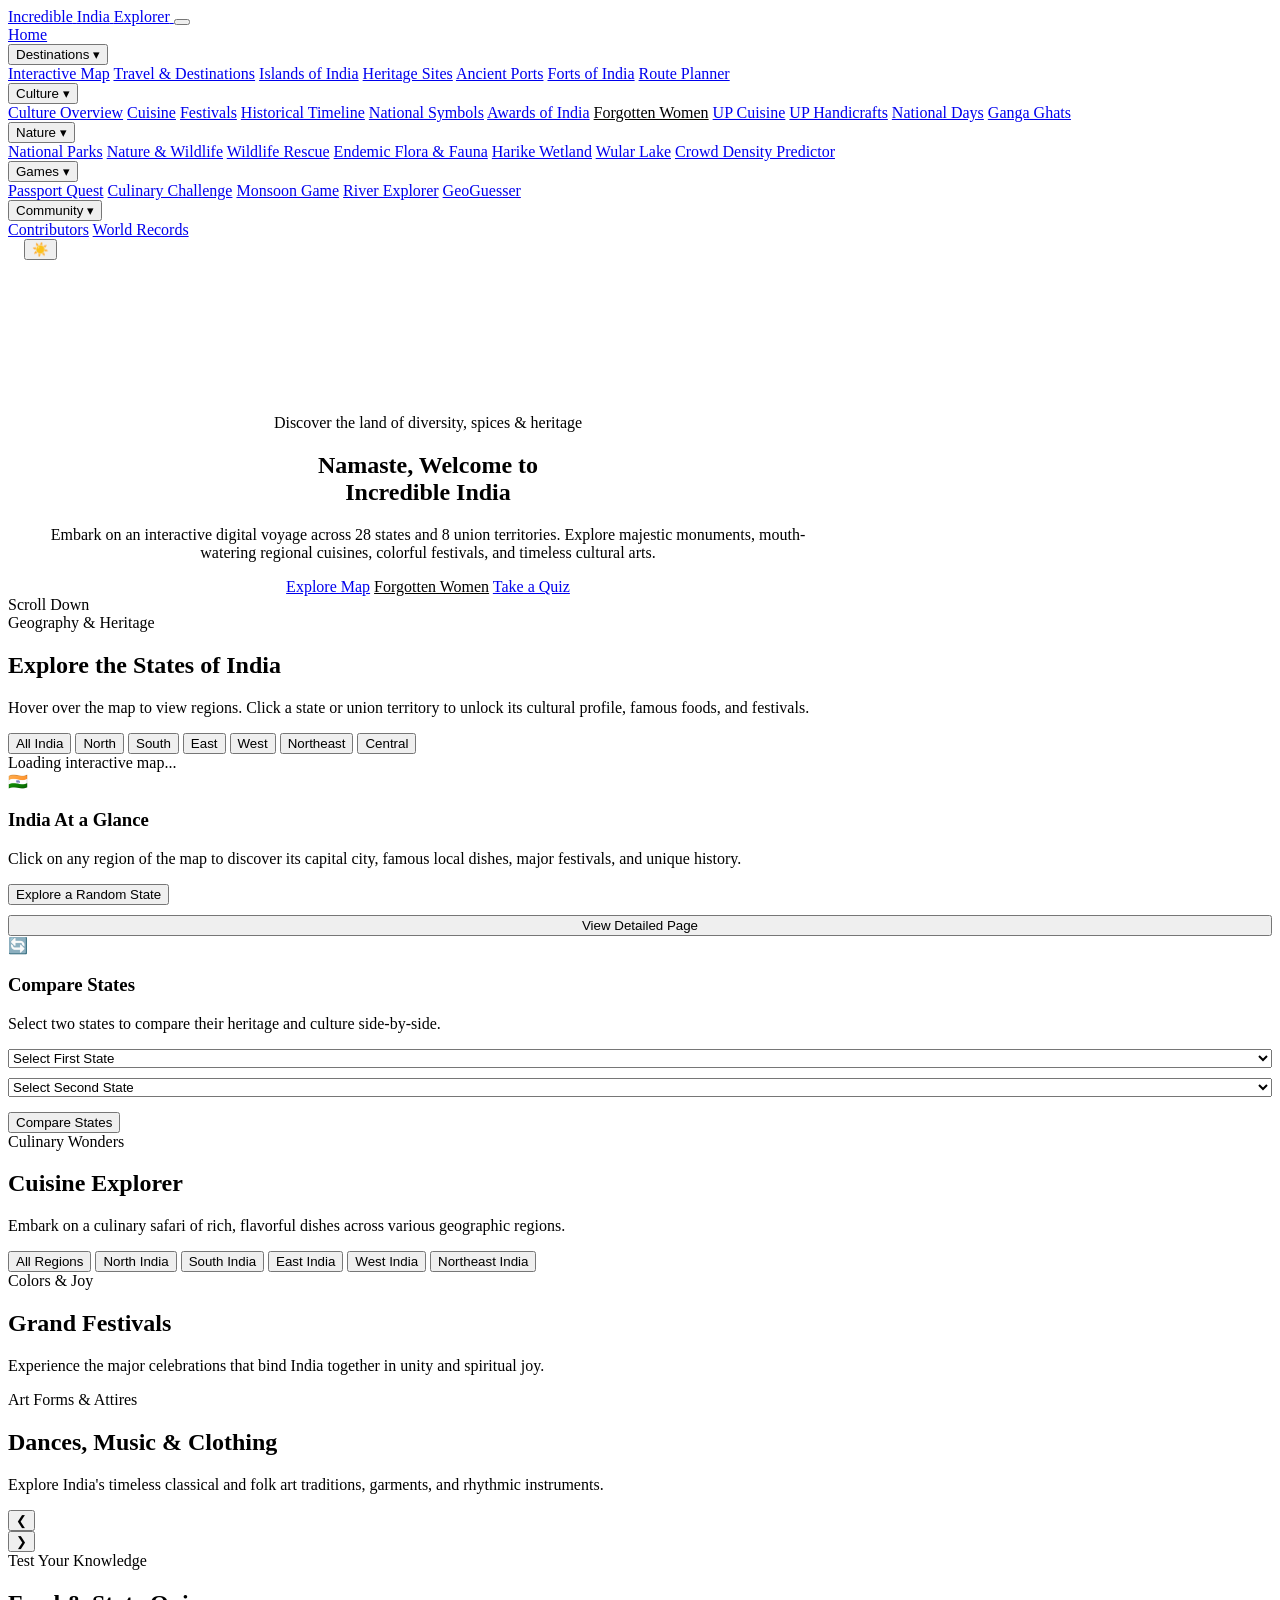
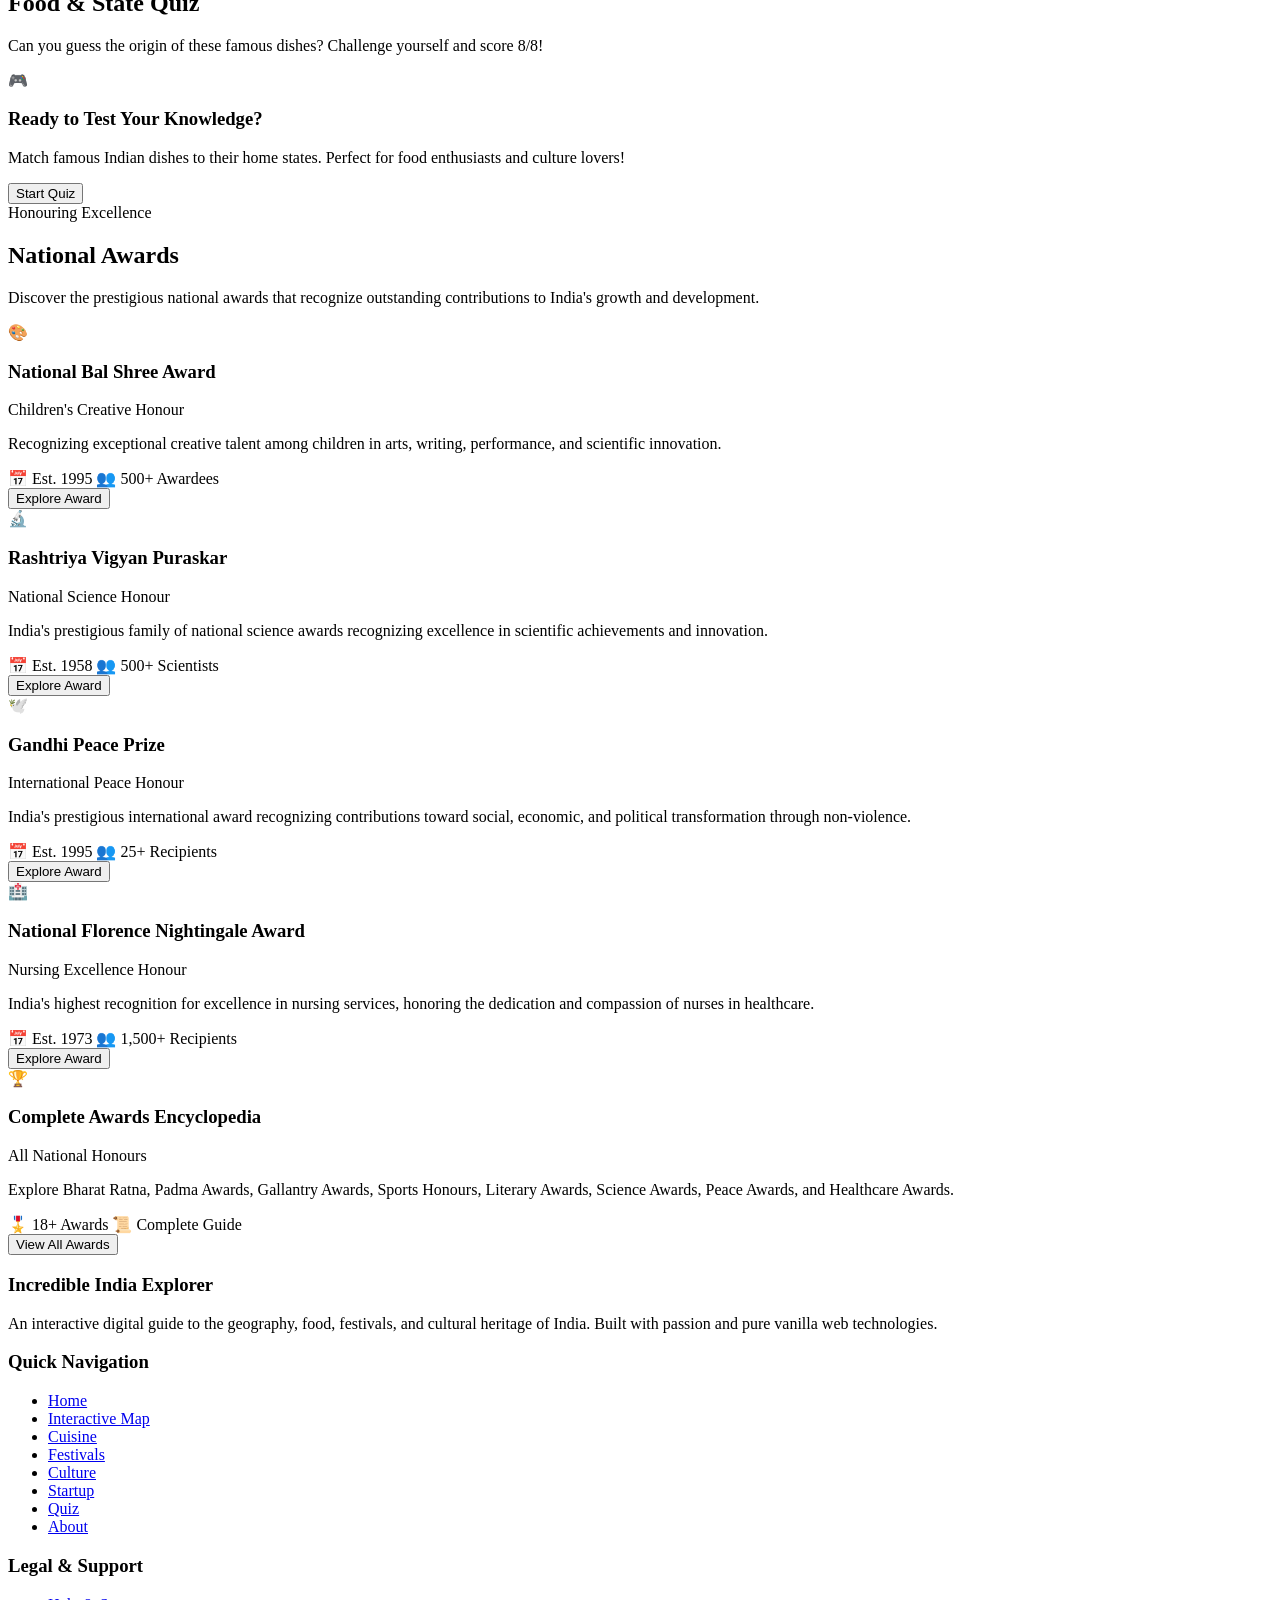
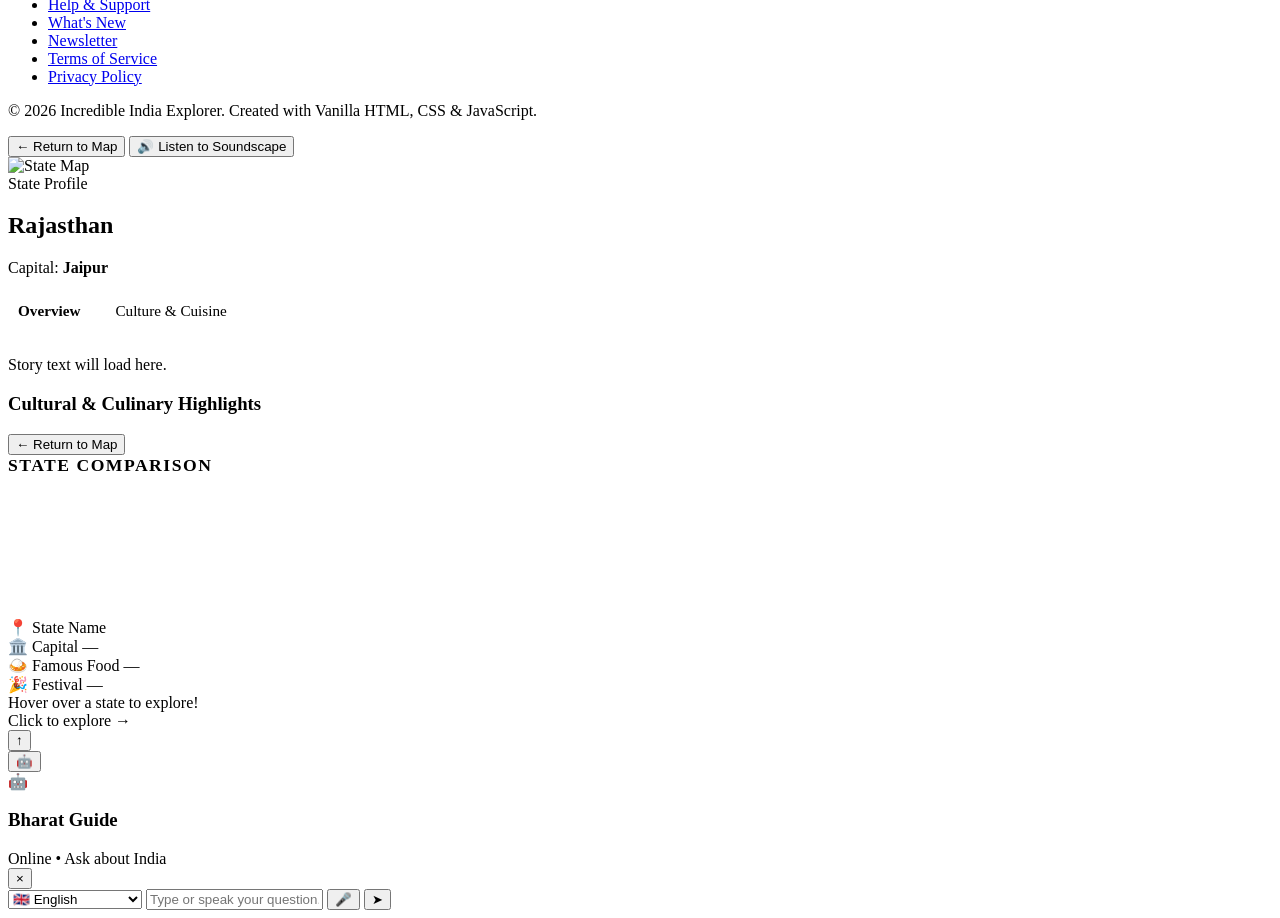
==== commit 29b6713d: "merge: squash feat/national-florence-nightingale-award-explorer into main" ====
--- a/index.html
+++ b/index.html
@@ -767,14 +767,27 @@
                         <button class="btn btn-outline award-btn">Explore Award</button>
                     </div>
 
+                    <!-- National Florence Nightingale Award Card -->
+                    <div class="award-card glass-card" onclick="window.location.href='frontend/national-florence-nightingale-award-explorer/index.html'">
+                        <div class="award-card-icon">🏥</div>
+                        <h3>National Florence Nightingale Award</h3>
+                        <p class="award-category">Nursing Excellence Honour</p>
+                        <p class="award-description">India's highest recognition for excellence in nursing services, honoring the dedication and compassion of nurses in healthcare.</p>
+                        <div class="award-stats">
+                            <span class="award-stat">📅 Est. 1973</span>
+                            <span class="award-stat">👥 1,500+ Recipients</span>
+                        </div>
+                        <button class="btn btn-outline award-btn">Explore Award</button>
+                    </div>
+
                     <!-- Other Awards Card -->
                     <div class="award-card glass-card" onclick="window.location.href='frontend/national-awards/national-awards.html'">
                         <div class="award-card-icon">🏆</div>
                         <h3>Complete Awards Encyclopedia</h3>
                         <p class="award-category">All National Honours</p>
-                        <p class="award-description">Explore Bharat Ratna, Padma Awards, Gallantry Awards, Sports Honours, Literary Awards, Science Awards, and Peace Awards.</p>
+                        <p class="award-description">Explore Bharat Ratna, Padma Awards, Gallantry Awards, Sports Honours, Literary Awards, Science Awards, Peace Awards, and Healthcare Awards.</p>
                         <div class="award-stats">
-                            <span class="award-stat">🎖️ 17+ Awards</span>
+                            <span class="award-stat">🎖️ 18+ Awards</span>
                             <span class="award-stat">📜 Complete Guide</span>
                         </div>
                         <button class="btn btn-outline award-btn">View All Awards</button>
